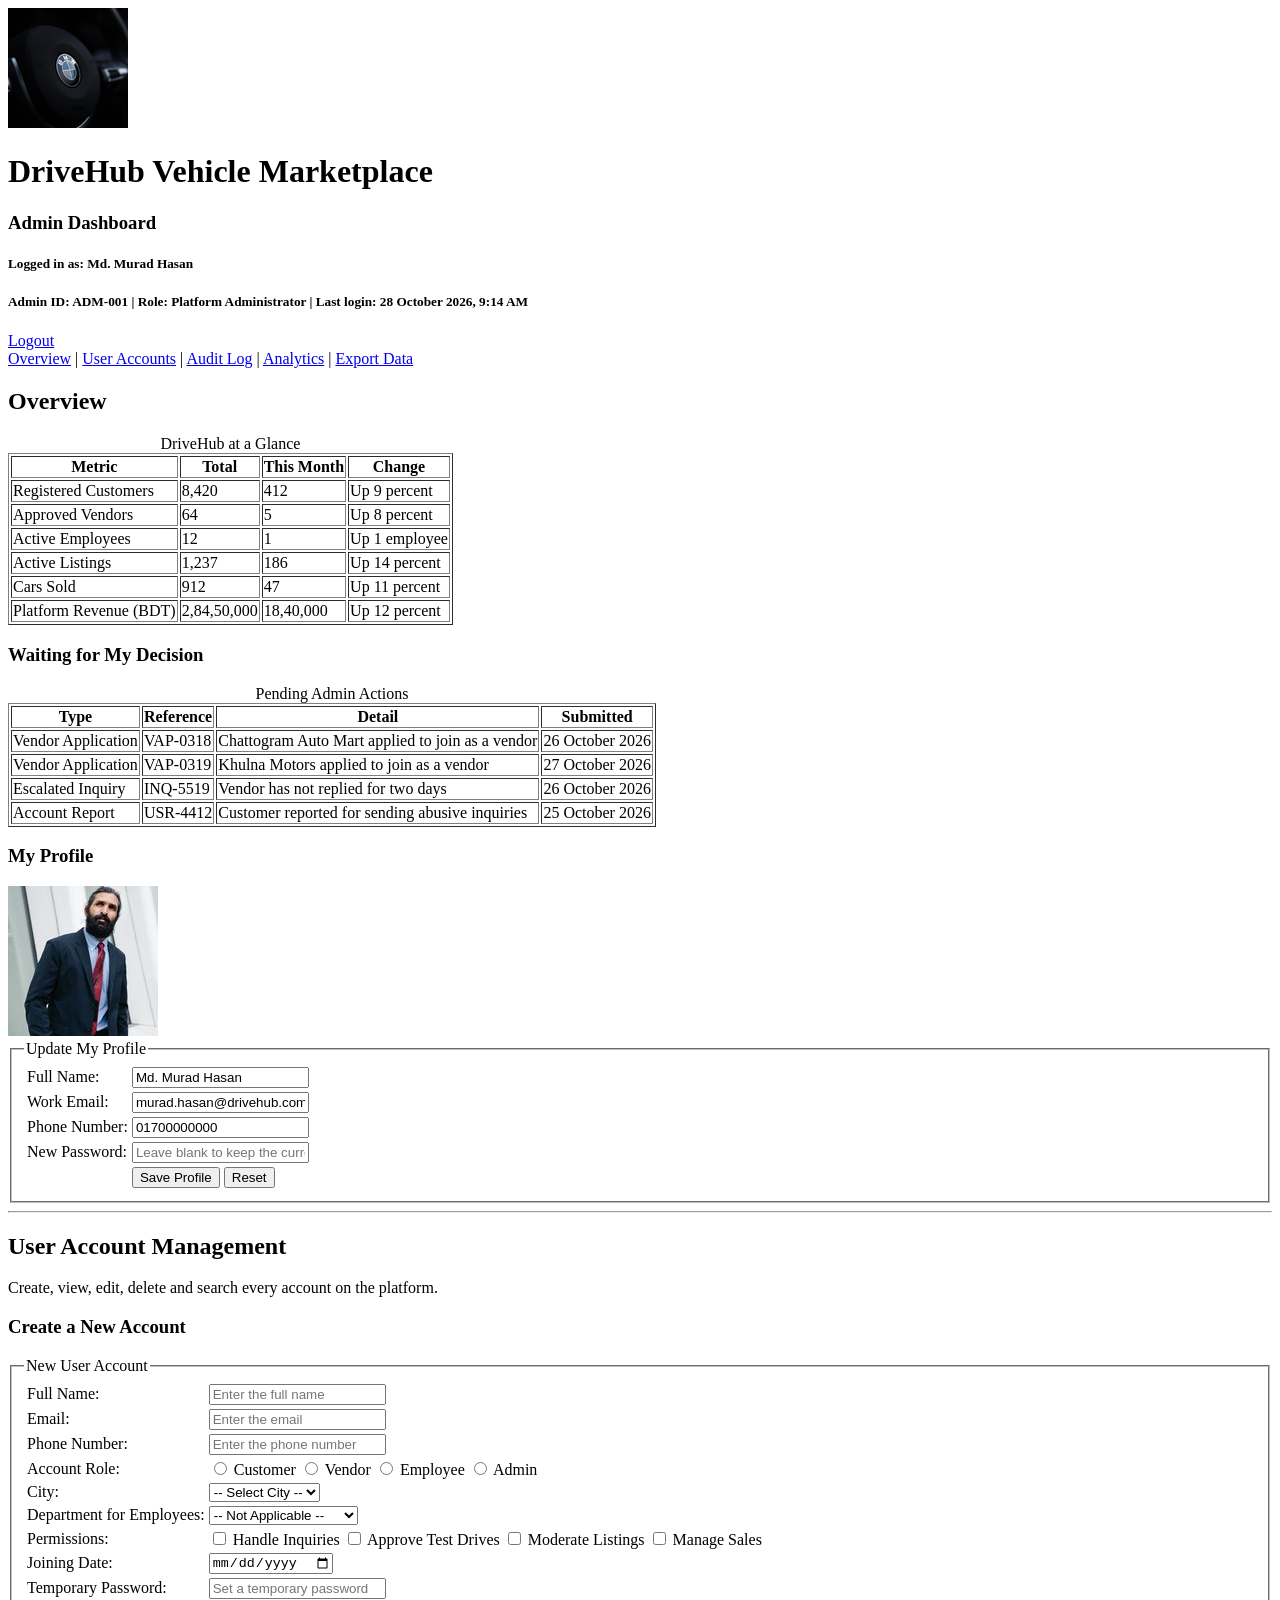
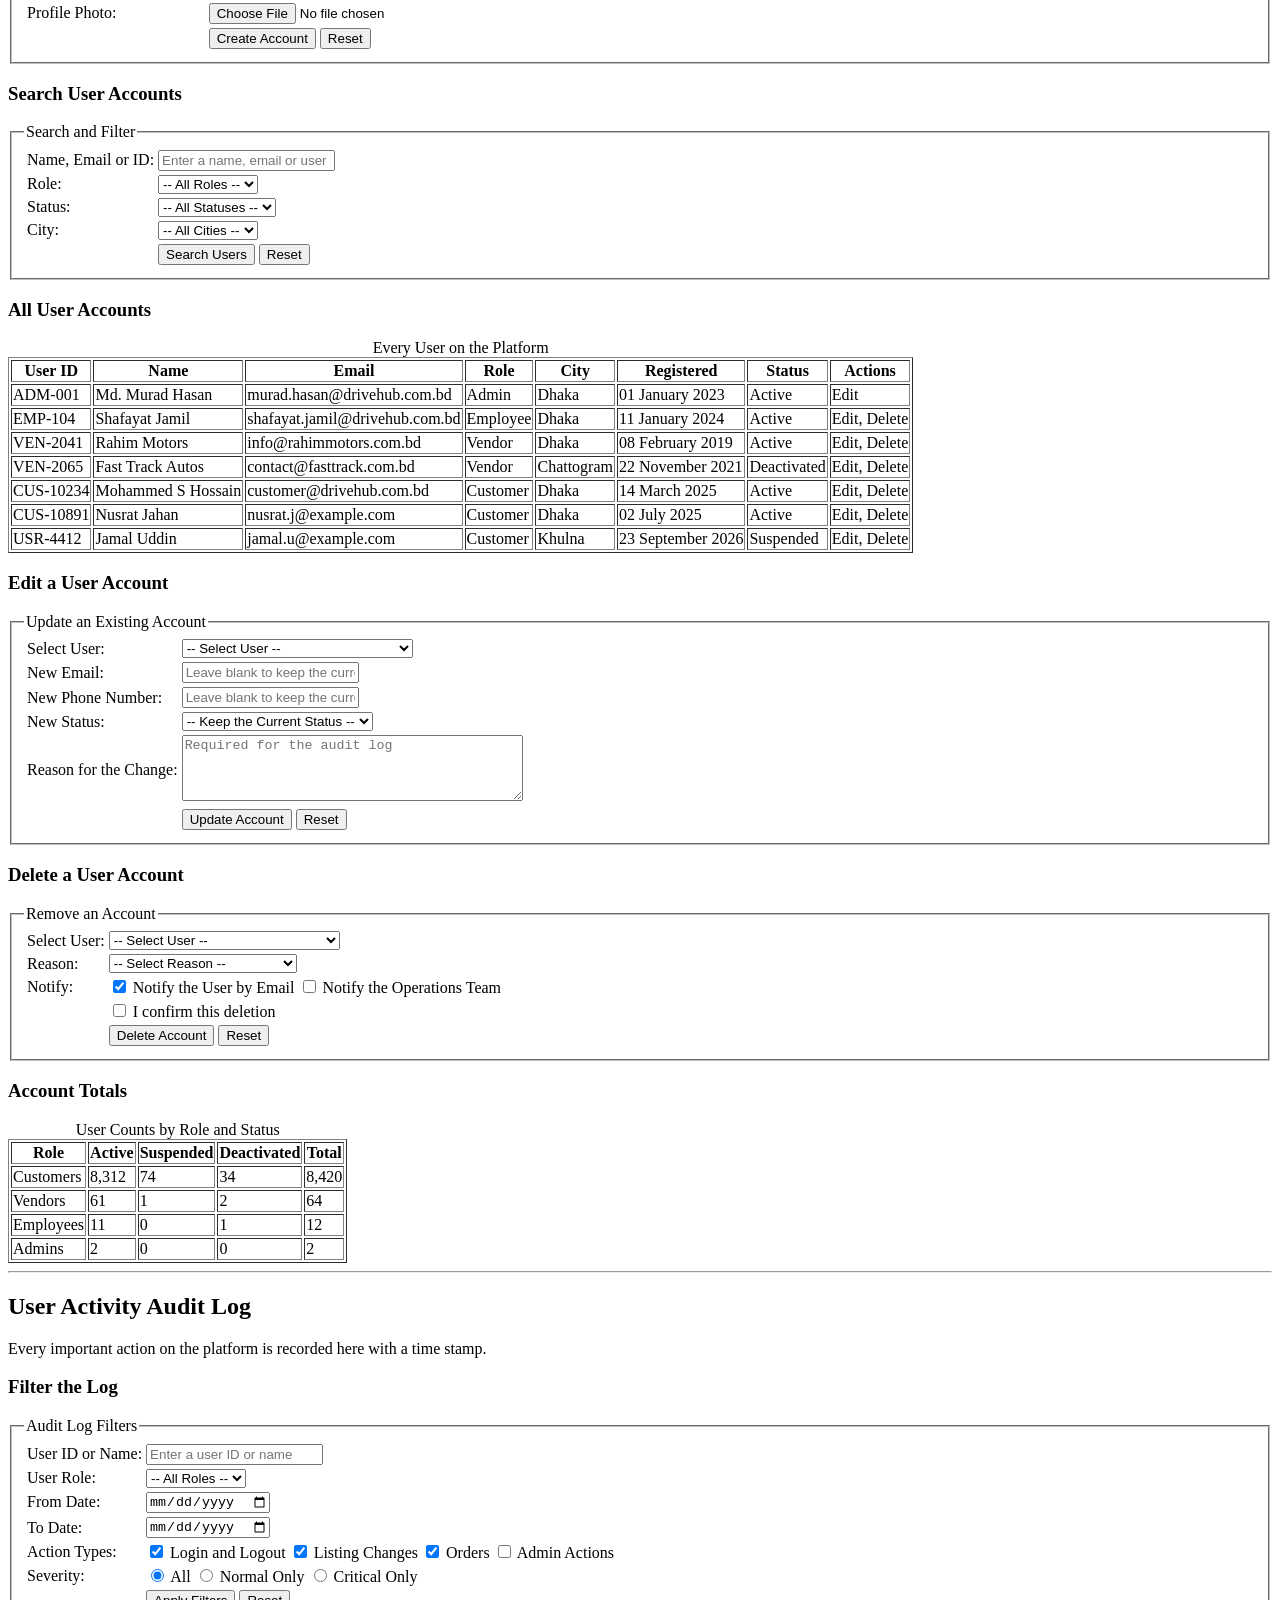
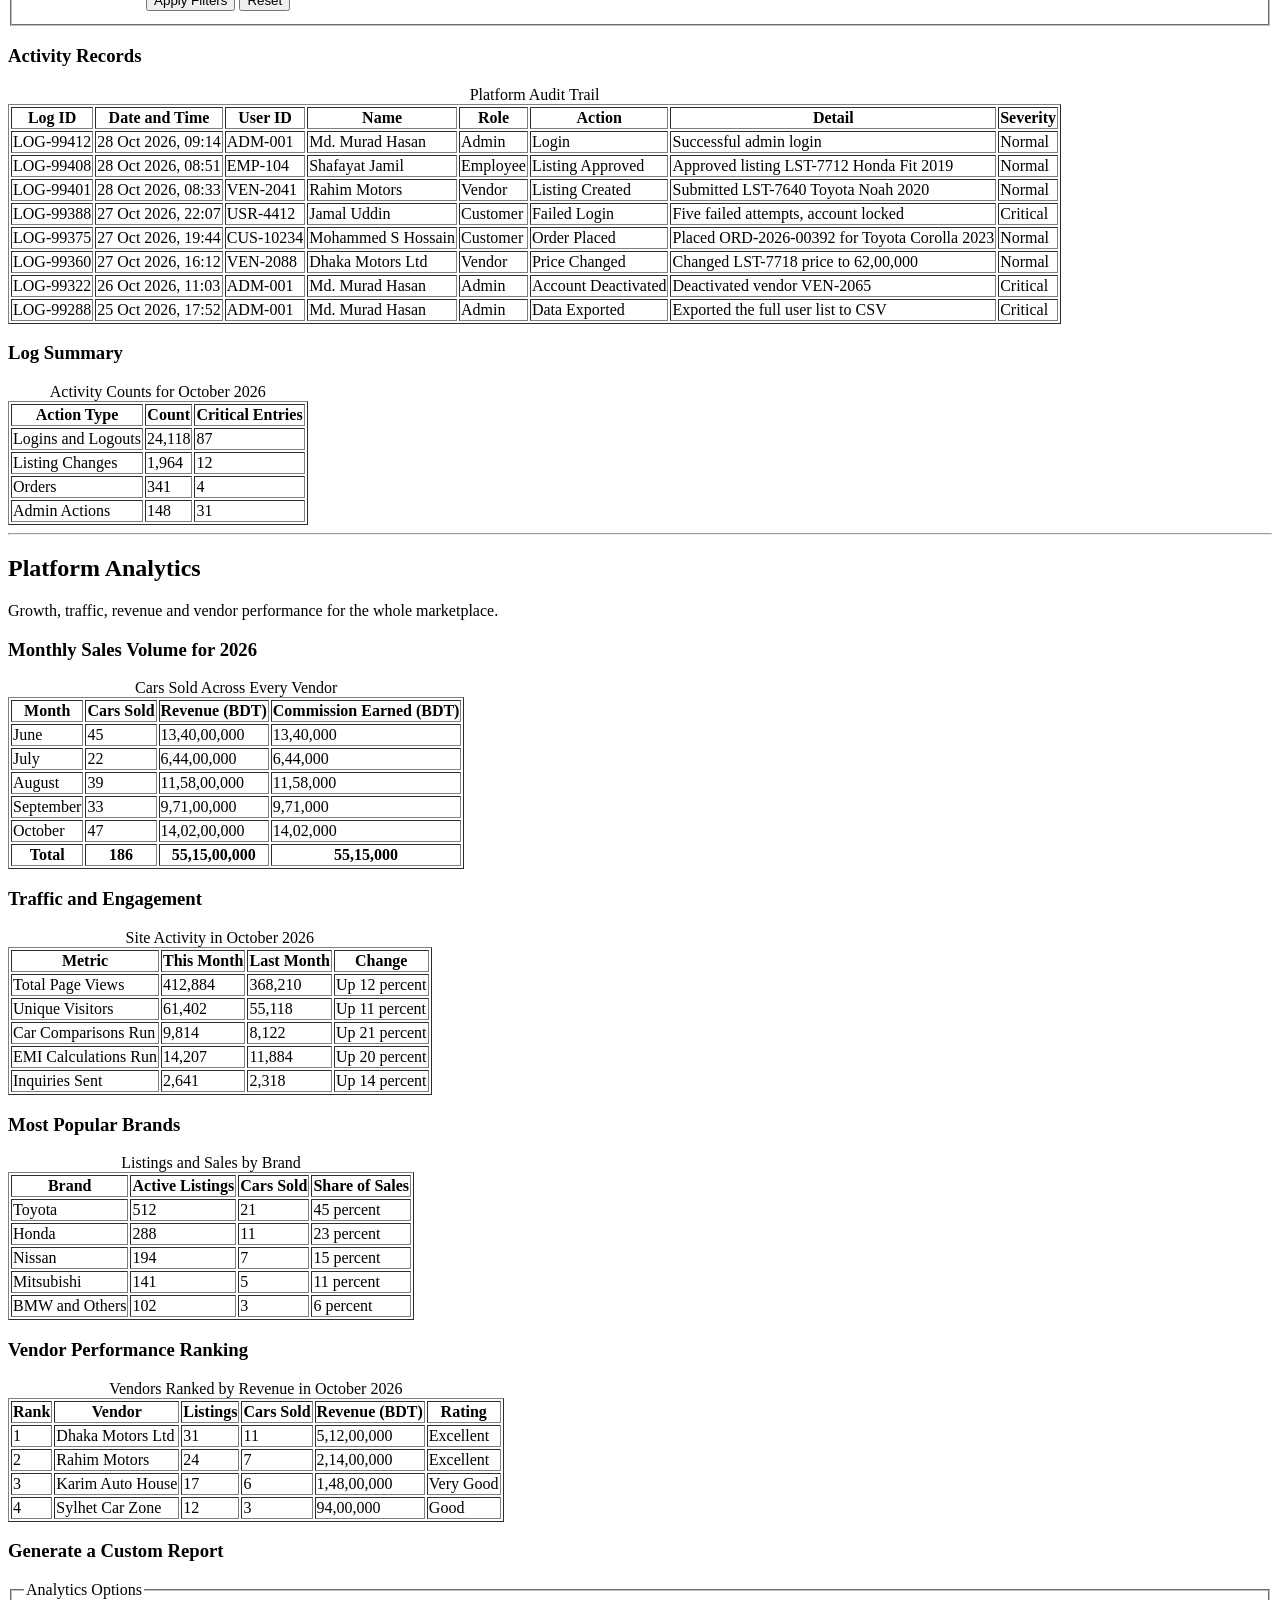
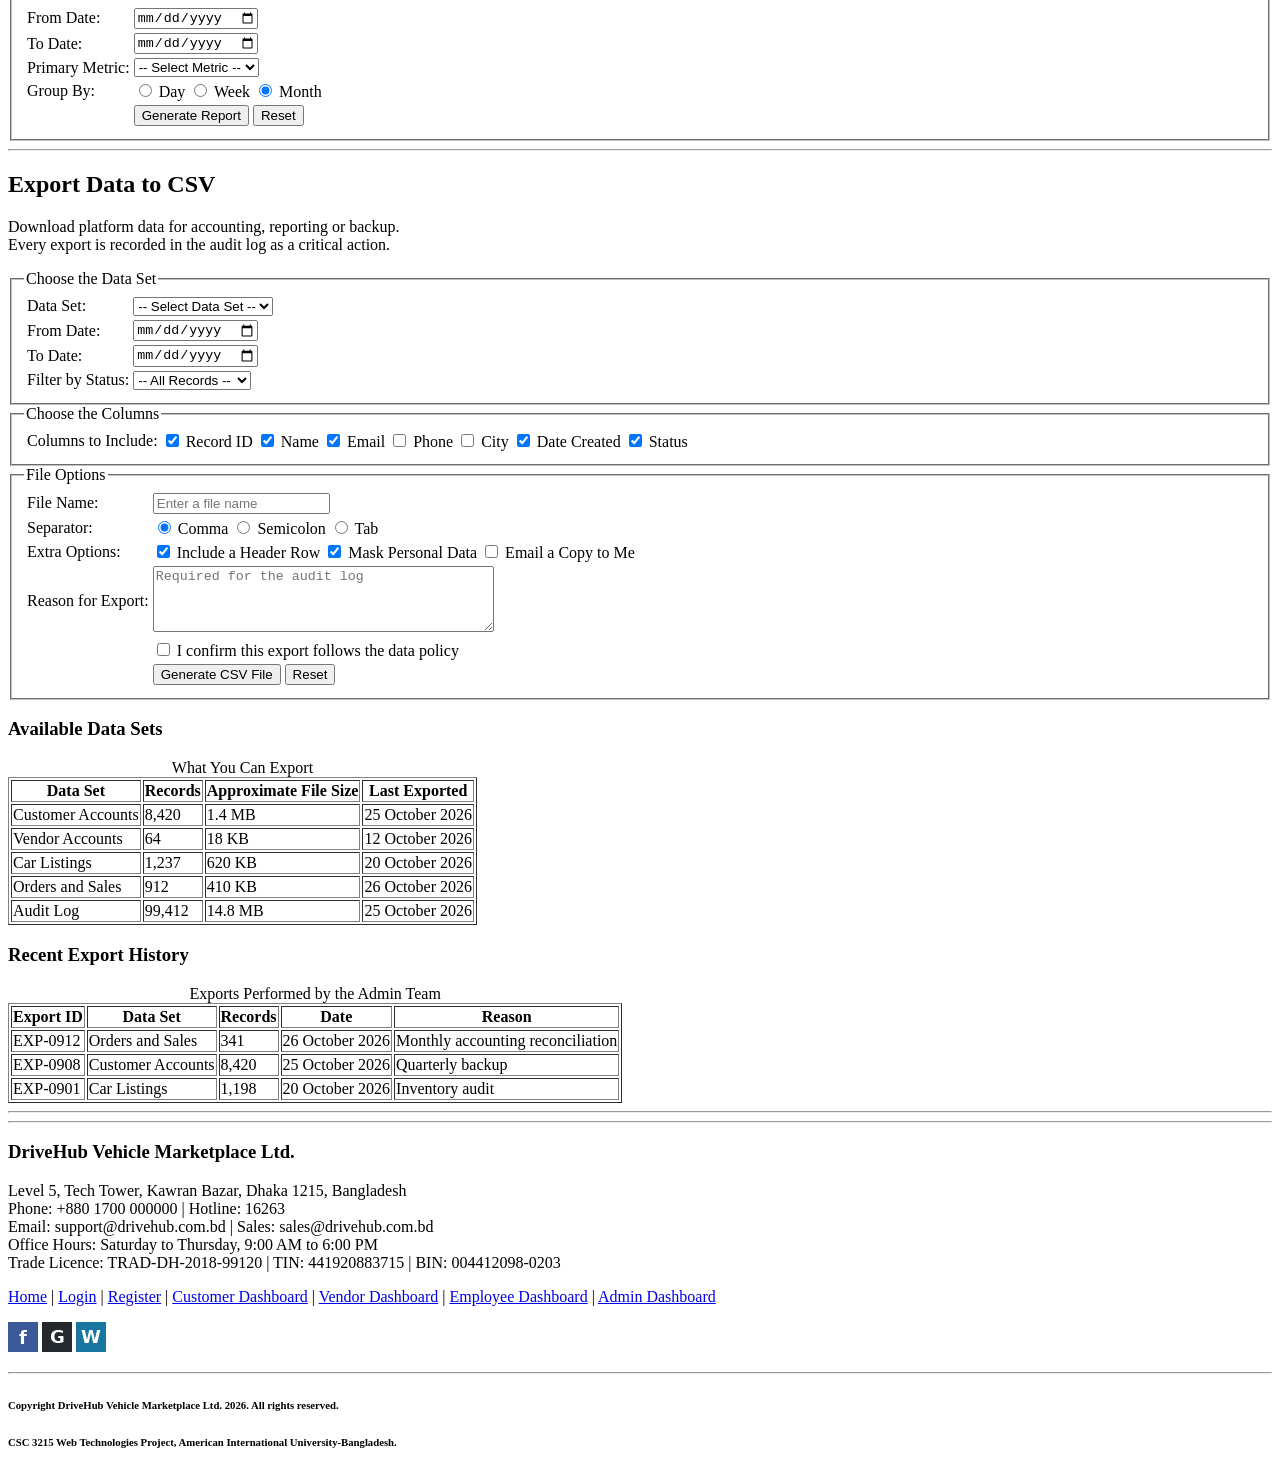
==== admin.html @ 92566a86 "Add admin dashboard with user account CRUD, audit log, analytics and CSV export" ====
<!DOCTYPE html>
<html lang="en">

<head>
    <meta charset="UTF-8">
    <meta name="viewport" content="width=device-width, initial-scale=1.0">
    <title>Admin Dashboard | DriveHub</title>
</head>

<body>

    <header class="site-header">
        <img src="image/logo.png" alt="DriveHub Logo" width="120" height="120">
        <h1>DriveHub Vehicle Marketplace</h1>
        <h3>Admin Dashboard</h3>
        <h5>Logged in as: Md. Murad Hasan</h5>
        <h5>Admin ID: ADM-001 | Role: Platform Administrator | Last login: 28 October 2026, 9:14 AM</h5>
        <a href="login.html">Logout</a>
    </header>

    <nav class="section-nav">
        <a href="#overviewSection">Overview</a>
        |
        <a href="#userSection">User Accounts</a>
        |
        <a href="#auditSection">Audit Log</a>
        |
        <a href="#analyticsSection">Analytics</a>
        |
        <a href="#exportSection">Export Data</a>
    </nav>

    <main class="container">

        <section class="page-section" id="overviewSection">

        <h2>Overview</h2>

        <table border="1">
            <caption>DriveHub at a Glance</caption>
            <tr>
                <th>Metric</th>
                <th>Total</th>
                <th>This Month</th>
                <th>Change</th>
            </tr>
            <tr>
                <td>Registered Customers</td>
                <td>8,420</td>
                <td>412</td>
                <td>Up 9 percent</td>
            </tr>
            <tr>
                <td>Approved Vendors</td>
                <td>64</td>
                <td>5</td>
                <td>Up 8 percent</td>
            </tr>
            <tr>
                <td>Active Employees</td>
                <td>12</td>
                <td>1</td>
                <td>Up 1 employee</td>
            </tr>
            <tr>
                <td>Active Listings</td>
                <td>1,237</td>
                <td>186</td>
                <td>Up 14 percent</td>
            </tr>
            <tr>
                <td>Cars Sold</td>
                <td>912</td>
                <td>47</td>
                <td>Up 11 percent</td>
            </tr>
            <tr>
                <td>Platform Revenue (BDT)</td>
                <td>2,84,50,000</td>
                <td>18,40,000</td>
                <td>Up 12 percent</td>
            </tr>
        </table>

        <h3>Waiting for My Decision</h3>

        <table border="1">
            <caption>Pending Admin Actions</caption>
            <tr>
                <th>Type</th>
                <th>Reference</th>
                <th>Detail</th>
                <th>Submitted</th>
            </tr>
            <tr>
                <td>Vendor Application</td>
                <td>VAP-0318</td>
                <td>Chattogram Auto Mart applied to join as a vendor</td>
                <td>26 October 2026</td>
            </tr>
            <tr>
                <td>Vendor Application</td>
                <td>VAP-0319</td>
                <td>Khulna Motors applied to join as a vendor</td>
                <td>27 October 2026</td>
            </tr>
            <tr>
                <td>Escalated Inquiry</td>
                <td>INQ-5519</td>
                <td>Vendor has not replied for two days</td>
                <td>26 October 2026</td>
            </tr>
            <tr>
                <td>Account Report</td>
                <td>USR-4412</td>
                <td>Customer reported for sending abusive inquiries</td>
                <td>25 October 2026</td>
            </tr>
        </table>

        <h3>My Profile</h3>

        <img src="image/admin-photo.png" alt="Admin Profile Photo" width="150" height="150">

        <form method="post">
            <fieldset>
                <legend>Update My Profile</legend>
                <table>
                    <tr>
                        <td><label for="admName">Full Name:</label></td>
                        <td><input type="text" id="admName" name="admName" value="Md. Murad Hasan" placeholder="Enter your full name" required></td>
                    </tr>
                    <tr>
                        <td><label for="admEmail">Work Email:</label></td>
                        <td><input type="email" id="admEmail" name="admEmail" value="murad.hasan@drivehub.com.bd" placeholder="Enter your work email" required></td>
                    </tr>
                    <tr>
                        <td><label for="admPhone">Phone Number:</label></td>
                        <td><input type="text" id="admPhone" name="admPhone" value="01700000000" placeholder="Enter your phone number" required></td>
                    </tr>
                    <tr>
                        <td><label for="admPassword">New Password:</label></td>
                        <td><input type="password" id="admPassword" name="admPassword" placeholder="Leave blank to keep the current password"></td>
                    </tr>
                    <tr>
                        <td></td>
                        <td>
                            <input type="submit" value="Save Profile">
                            <input type="reset">
                        </td>
                    </tr>
                </table>
            </fieldset>
        </form>
        </section>

        <hr>

        <section class="page-section" id="userSection">

        <h2>User Account Management</h2>
        <p>Create, view, edit, delete and search every account on the platform.</p>

        <h3>Create a New Account</h3>

        <form method="post">
            <fieldset>
                <legend>New User Account</legend>
                <table>
                    <tr>
                        <td><label for="newUserName">Full Name:</label></td>
                        <td><input type="text" id="newUserName" name="newUserName" placeholder="Enter the full name" required></td>
                    </tr>
                    <tr>
                        <td><label for="newUserEmail">Email:</label></td>
                        <td><input type="email" id="newUserEmail" name="newUserEmail" placeholder="Enter the email" required></td>
                    </tr>
                    <tr>
                        <td><label for="newUserPhone">Phone Number:</label></td>
                        <td><input type="text" id="newUserPhone" name="newUserPhone" placeholder="Enter the phone number" required></td>
                    </tr>
                    <tr>
                        <td><label>Account Role:</label></td>
                        <td>
                            <input type="radio" id="newRoleCustomer" name="newUserRole" value="Customer" required>
                            <label for="newRoleCustomer">Customer</label>
                            <input type="radio" id="newRoleVendor" name="newUserRole" value="Vendor">
                            <label for="newRoleVendor">Vendor</label>
                            <input type="radio" id="newRoleEmployee" name="newUserRole" value="Employee">
                            <label for="newRoleEmployee">Employee</label>
                            <input type="radio" id="newRoleAdmin" name="newUserRole" value="Admin">
                            <label for="newRoleAdmin">Admin</label>
                        </td>
                    </tr>
                    <tr>
                        <td><label for="newUserCity">City:</label></td>
                        <td>
                            <select id="newUserCity" name="newUserCity">
                                <option value="">-- Select City --</option>
                                <option value="Dhaka">Dhaka</option>
                                <option value="Chattogram">Chattogram</option>
                                <option value="Sylhet">Sylhet</option>
                                <option value="Rajshahi">Rajshahi</option>
                                <option value="Khulna">Khulna</option>
                            </select>
                        </td>
                    </tr>
                    <tr>
                        <td><label for="newUserDept">Department for Employees:</label></td>
                        <td>
                            <select id="newUserDept" name="newUserDept">
                                <option value="">-- Not Applicable --</option>
                                <option value="Operations">Customer Operations</option>
                                <option value="Moderation">Listing Moderation</option>
                                <option value="Sales">Sales Support</option>
                                <option value="Technical">Technical Support</option>
                            </select>
                        </td>
                    </tr>
                    <tr>
                        <td><label>Permissions:</label></td>
                        <td>
                            <input type="checkbox" id="permInquiries" name="newUserPerms" value="Inquiries">
                            <label for="permInquiries">Handle Inquiries</label>
                            <input type="checkbox" id="permTestDrives" name="newUserPerms" value="Test Drives">
                            <label for="permTestDrives">Approve Test Drives</label>
                            <input type="checkbox" id="permModeration" name="newUserPerms" value="Moderation">
                            <label for="permModeration">Moderate Listings</label>
                            <input type="checkbox" id="permSales" name="newUserPerms" value="Sales">
                            <label for="permSales">Manage Sales</label>
                        </td>
                    </tr>
                    <tr>
                        <td><label for="newUserJoin">Joining Date:</label></td>
                        <td><input type="date" id="newUserJoin" name="newUserJoin" required></td>
                    </tr>
                    <tr>
                        <td><label for="newUserPassword">Temporary Password:</label></td>
                        <td><input type="password" id="newUserPassword" name="newUserPassword" placeholder="Set a temporary password" required></td>
                    </tr>
                    <tr>
                        <td><label for="newUserPhoto">Profile Photo:</label></td>
                        <td><input type="file" id="newUserPhoto" name="newUserPhoto"></td>
                    </tr>
                    <tr>
                        <td></td>
                        <td>
                            <input type="submit" value="Create Account">
                            <input type="reset">
                        </td>
                    </tr>
                </table>
            </fieldset>
        </form>

        <h3>Search User Accounts</h3>

        <form method="post">
            <fieldset>
                <legend>Search and Filter</legend>
                <table>
                    <tr>
                        <td><label for="searchUser">Name, Email or ID:</label></td>
                        <td><input type="text" id="searchUser" name="searchUser" placeholder="Enter a name, email or user ID"></td>
                    </tr>
                    <tr>
                        <td><label for="searchRole">Role:</label></td>
                        <td>
                            <select id="searchRole" name="searchRole">
                                <option value="">-- All Roles --</option>
                                <option value="Customer">Customer</option>
                                <option value="Vendor">Vendor</option>
                                <option value="Employee">Employee</option>
                                <option value="Admin">Admin</option>
                            </select>
                        </td>
                    </tr>
                    <tr>
                        <td><label for="searchStatus">Status:</label></td>
                        <td>
                            <select id="searchStatus" name="searchStatus">
                                <option value="">-- All Statuses --</option>
                                <option value="Active">Active</option>
                                <option value="Suspended">Suspended</option>
                                <option value="Deactivated">Deactivated</option>
                            </select>
                        </td>
                    </tr>
                    <tr>
                        <td><label for="searchCity">City:</label></td>
                        <td>
                            <select id="searchCity" name="searchCity">
                                <option value="">-- All Cities --</option>
                                <option value="Dhaka">Dhaka</option>
                                <option value="Chattogram">Chattogram</option>
                                <option value="Sylhet">Sylhet</option>
                                <option value="Rajshahi">Rajshahi</option>
                                <option value="Khulna">Khulna</option>
                            </select>
                        </td>
                    </tr>
                    <tr>
                        <td></td>
                        <td>
                            <input type="submit" value="Search Users">
                            <input type="reset">
                        </td>
                    </tr>
                </table>
            </fieldset>
        </form>

        <h3>All User Accounts</h3>

        <table border="1">
            <caption>Every User on the Platform</caption>
            <tr>
                <th>User ID</th>
                <th>Name</th>
                <th>Email</th>
                <th>Role</th>
                <th>City</th>
                <th>Registered</th>
                <th>Status</th>
                <th>Actions</th>
            </tr>
            <tr>
                <td>ADM-001</td>
                <td>Md. Murad Hasan</td>
                <td>murad.hasan@drivehub.com.bd</td>
                <td>Admin</td>
                <td>Dhaka</td>
                <td>01 January 2023</td>
                <td>Active</td>
                <td>Edit</td>
            </tr>
            <tr>
                <td>EMP-104</td>
                <td>Shafayat Jamil</td>
                <td>shafayat.jamil@drivehub.com.bd</td>
                <td>Employee</td>
                <td>Dhaka</td>
                <td>11 January 2024</td>
                <td>Active</td>
                <td>Edit, Delete</td>
            </tr>
            <tr>
                <td>VEN-2041</td>
                <td>Rahim Motors</td>
                <td>info@rahimmotors.com.bd</td>
                <td>Vendor</td>
                <td>Dhaka</td>
                <td>08 February 2019</td>
                <td>Active</td>
                <td>Edit, Delete</td>
            </tr>
            <tr>
                <td>VEN-2065</td>
                <td>Fast Track Autos</td>
                <td>contact@fasttrack.com.bd</td>
                <td>Vendor</td>
                <td>Chattogram</td>
                <td>22 November 2021</td>
                <td>Deactivated</td>
                <td>Edit, Delete</td>
            </tr>
            <tr>
                <td>CUS-10234</td>
                <td>Mohammed S Hossain</td>
                <td>customer@drivehub.com.bd</td>
                <td>Customer</td>
                <td>Dhaka</td>
                <td>14 March 2025</td>
                <td>Active</td>
                <td>Edit, Delete</td>
            </tr>
            <tr>
                <td>CUS-10891</td>
                <td>Nusrat Jahan</td>
                <td>nusrat.j@example.com</td>
                <td>Customer</td>
                <td>Dhaka</td>
                <td>02 July 2025</td>
                <td>Active</td>
                <td>Edit, Delete</td>
            </tr>
            <tr>
                <td>USR-4412</td>
                <td>Jamal Uddin</td>
                <td>jamal.u@example.com</td>
                <td>Customer</td>
                <td>Khulna</td>
                <td>23 September 2026</td>
                <td>Suspended</td>
                <td>Edit, Delete</td>
            </tr>
        </table>

        <h3>Edit a User Account</h3>

        <form method="post">
            <fieldset>
                <legend>Update an Existing Account</legend>
                <table>
                    <tr>
                        <td><label for="editUser">Select User:</label></td>
                        <td>
                            <select id="editUser" name="editUser" required>
                                <option value="">-- Select User --</option>
                                <option value="EMP-104">EMP-104 Shafayat Jamil</option>
                                <option value="VEN-2041">VEN-2041 Rahim Motors</option>
                                <option value="VEN-2065">VEN-2065 Fast Track Autos</option>
                                <option value="CUS-10234">CUS-10234 Mohammed S Hossain</option>
                                <option value="USR-4412">USR-4412 Jamal Uddin</option>
                            </select>
                        </td>
                    </tr>
                    <tr>
                        <td><label for="editUserEmail">New Email:</label></td>
                        <td><input type="email" id="editUserEmail" name="editUserEmail" placeholder="Leave blank to keep the current email"></td>
                    </tr>
                    <tr>
                        <td><label for="editUserPhone">New Phone Number:</label></td>
                        <td><input type="text" id="editUserPhone" name="editUserPhone" placeholder="Leave blank to keep the current number"></td>
                    </tr>
                    <tr>
                        <td><label for="editUserStatus">New Status:</label></td>
                        <td>
                            <select id="editUserStatus" name="editUserStatus">
                                <option value="">-- Keep the Current Status --</option>
                                <option value="Active">Active</option>
                                <option value="Suspended">Suspended</option>
                                <option value="Deactivated">Deactivated</option>
                            </select>
                        </td>
                    </tr>
                    <tr>
                        <td><label for="editUserNote">Reason for the Change:</label></td>
                        <td><textarea id="editUserNote" name="editUserNote" rows="4" cols="40" placeholder="Required for the audit log"></textarea></td>
                    </tr>
                    <tr>
                        <td></td>
                        <td>
                            <input type="submit" value="Update Account">
                            <input type="reset">
                        </td>
                    </tr>
                </table>
            </fieldset>
        </form>

        <h3>Delete a User Account</h3>

        <form method="post">
            <fieldset>
                <legend>Remove an Account</legend>
                <table>
                    <tr>
                        <td><label for="delUser">Select User:</label></td>
                        <td>
                            <select id="delUser" name="delUser" required>
                                <option value="">-- Select User --</option>
                                <option value="EMP-104">EMP-104 Shafayat Jamil</option>
                                <option value="VEN-2065">VEN-2065 Fast Track Autos</option>
                                <option value="CUS-10234">CUS-10234 Mohammed S Hossain</option>
                                <option value="USR-4412">USR-4412 Jamal Uddin</option>
                            </select>
                        </td>
                    </tr>
                    <tr>
                        <td><label for="delUserReason">Reason:</label></td>
                        <td>
                            <select id="delUserReason" name="delUserReason">
                                <option value="">-- Select Reason --</option>
                                <option value="Abuse">Abusive behaviour</option>
                                <option value="Fraud">Suspected fraud</option>
                                <option value="Fake">Fake listings or information</option>
                                <option value="Policy">Policy violation</option>
                                <option value="Request">The user requested deletion</option>
                            </select>
                        </td>
                    </tr>
                    <tr>
                        <td><label>Notify:</label></td>
                        <td>
                            <input type="checkbox" id="notifyUser" name="delNotify" value="User" checked>
                            <label for="notifyUser">Notify the User by Email</label>
                            <input type="checkbox" id="notifyTeam" name="delNotify" value="Team">
                            <label for="notifyTeam">Notify the Operations Team</label>
                        </td>
                    </tr>
                    <tr>
                        <td></td>
                        <td>
                            <input type="checkbox" id="delUserConfirm" name="delUserConfirm" value="Confirmed" required>
                            <label for="delUserConfirm">I confirm this deletion</label>
                        </td>
                    </tr>
                    <tr>
                        <td></td>
                        <td>
                            <input type="submit" value="Delete Account">
                            <input type="reset">
                        </td>
                    </tr>
                </table>
            </fieldset>
        </form>

        <h3>Account Totals</h3>

        <table border="1">
            <caption>User Counts by Role and Status</caption>
            <tr>
                <th>Role</th>
                <th>Active</th>
                <th>Suspended</th>
                <th>Deactivated</th>
                <th>Total</th>
            </tr>
            <tr>
                <td>Customers</td>
                <td>8,312</td>
                <td>74</td>
                <td>34</td>
                <td>8,420</td>
            </tr>
            <tr>
                <td>Vendors</td>
                <td>61</td>
                <td>1</td>
                <td>2</td>
                <td>64</td>
            </tr>
            <tr>
                <td>Employees</td>
                <td>11</td>
                <td>0</td>
                <td>1</td>
                <td>12</td>
            </tr>
            <tr>
                <td>Admins</td>
                <td>2</td>
                <td>0</td>
                <td>0</td>
                <td>2</td>
            </tr>
        </table>
        </section>

        <hr>

        <section class="page-section" id="auditSection">

        <h2>User Activity Audit Log</h2>
        <p>Every important action on the platform is recorded here with a time stamp.</p>

        <h3>Filter the Log</h3>

        <form method="post">
            <fieldset>
                <legend>Audit Log Filters</legend>
                <table>
                    <tr>
                        <td><label for="logUser">User ID or Name:</label></td>
                        <td><input type="text" id="logUser" name="logUser" placeholder="Enter a user ID or name"></td>
                    </tr>
                    <tr>
                        <td><label for="logRole">User Role:</label></td>
                        <td>
                            <select id="logRole" name="logRole">
                                <option value="">-- All Roles --</option>
                                <option value="Customer">Customer</option>
                                <option value="Vendor">Vendor</option>
                                <option value="Employee">Employee</option>
                                <option value="Admin">Admin</option>
                            </select>
                        </td>
                    </tr>
                    <tr>
                        <td><label for="logFrom">From Date:</label></td>
                        <td><input type="date" id="logFrom" name="logFrom"></td>
                    </tr>
                    <tr>
                        <td><label for="logTo">To Date:</label></td>
                        <td><input type="date" id="logTo" name="logTo"></td>
                    </tr>
                    <tr>
                        <td><label>Action Types:</label></td>
                        <td>
                            <input type="checkbox" id="actLogin" name="logActions" value="Login" checked>
                            <label for="actLogin">Login and Logout</label>
                            <input type="checkbox" id="actListing" name="logActions" value="Listing" checked>
                            <label for="actListing">Listing Changes</label>
                            <input type="checkbox" id="actOrder" name="logActions" value="Order" checked>
                            <label for="actOrder">Orders</label>
                            <input type="checkbox" id="actAdmin" name="logActions" value="Admin">
                            <label for="actAdmin">Admin Actions</label>
                        </td>
                    </tr>
                    <tr>
                        <td><label>Severity:</label></td>
                        <td>
                            <input type="radio" id="sevAll" name="logSeverity" value="All" checked>
                            <label for="sevAll">All</label>
                            <input type="radio" id="sevNormal" name="logSeverity" value="Normal">
                            <label for="sevNormal">Normal Only</label>
                            <input type="radio" id="sevCritical" name="logSeverity" value="Critical">
                            <label for="sevCritical">Critical Only</label>
                        </td>
                    </tr>
                    <tr>
                        <td></td>
                        <td>
                            <input type="submit" value="Apply Filters">
                            <input type="reset">
                        </td>
                    </tr>
                </table>
            </fieldset>
        </form>

        <h3>Activity Records</h3>

        <table border="1">
            <caption>Platform Audit Trail</caption>
            <tr>
                <th>Log ID</th>
                <th>Date and Time</th>
                <th>User ID</th>
                <th>Name</th>
                <th>Role</th>
                <th>Action</th>
                <th>Detail</th>
                <th>Severity</th>
            </tr>
            <tr>
                <td>LOG-99412</td>
                <td>28 Oct 2026, 09:14</td>
                <td>ADM-001</td>
                <td>Md. Murad Hasan</td>
                <td>Admin</td>
                <td>Login</td>
                <td>Successful admin login</td>
                <td>Normal</td>
            </tr>
            <tr>
                <td>LOG-99408</td>
                <td>28 Oct 2026, 08:51</td>
                <td>EMP-104</td>
                <td>Shafayat Jamil</td>
                <td>Employee</td>
                <td>Listing Approved</td>
                <td>Approved listing LST-7712 Honda Fit 2019</td>
                <td>Normal</td>
            </tr>
            <tr>
                <td>LOG-99401</td>
                <td>28 Oct 2026, 08:33</td>
                <td>VEN-2041</td>
                <td>Rahim Motors</td>
                <td>Vendor</td>
                <td>Listing Created</td>
                <td>Submitted LST-7640 Toyota Noah 2020</td>
                <td>Normal</td>
            </tr>
            <tr>
                <td>LOG-99388</td>
                <td>27 Oct 2026, 22:07</td>
                <td>USR-4412</td>
                <td>Jamal Uddin</td>
                <td>Customer</td>
                <td>Failed Login</td>
                <td>Five failed attempts, account locked</td>
                <td>Critical</td>
            </tr>
            <tr>
                <td>LOG-99375</td>
                <td>27 Oct 2026, 19:44</td>
                <td>CUS-10234</td>
                <td>Mohammed S Hossain</td>
                <td>Customer</td>
                <td>Order Placed</td>
                <td>Placed ORD-2026-00392 for Toyota Corolla 2023</td>
                <td>Normal</td>
            </tr>
            <tr>
                <td>LOG-99360</td>
                <td>27 Oct 2026, 16:12</td>
                <td>VEN-2088</td>
                <td>Dhaka Motors Ltd</td>
                <td>Vendor</td>
                <td>Price Changed</td>
                <td>Changed LST-7718 price to 62,00,000</td>
                <td>Normal</td>
            </tr>
            <tr>
                <td>LOG-99322</td>
                <td>26 Oct 2026, 11:03</td>
                <td>ADM-001</td>
                <td>Md. Murad Hasan</td>
                <td>Admin</td>
                <td>Account Deactivated</td>
                <td>Deactivated vendor VEN-2065</td>
                <td>Critical</td>
            </tr>
            <tr>
                <td>LOG-99288</td>
                <td>25 Oct 2026, 17:52</td>
                <td>ADM-001</td>
                <td>Md. Murad Hasan</td>
                <td>Admin</td>
                <td>Data Exported</td>
                <td>Exported the full user list to CSV</td>
                <td>Critical</td>
            </tr>
        </table>

        <h3>Log Summary</h3>

        <table border="1">
            <caption>Activity Counts for October 2026</caption>
            <tr>
                <th>Action Type</th>
                <th>Count</th>
                <th>Critical Entries</th>
            </tr>
            <tr>
                <td>Logins and Logouts</td>
                <td>24,118</td>
                <td>87</td>
            </tr>
            <tr>
                <td>Listing Changes</td>
                <td>1,964</td>
                <td>12</td>
            </tr>
            <tr>
                <td>Orders</td>
                <td>341</td>
                <td>4</td>
            </tr>
            <tr>
                <td>Admin Actions</td>
                <td>148</td>
                <td>31</td>
            </tr>
        </table>
        </section>

        <hr>

        <section class="page-section" id="analyticsSection">

        <h2>Platform Analytics</h2>
        <p>Growth, traffic, revenue and vendor performance for the whole marketplace.</p>

        <h3>Monthly Sales Volume for 2026</h3>

        <table border="1">
            <caption>Cars Sold Across Every Vendor</caption>
            <tr>
                <th>Month</th>
                <th>Cars Sold</th>
                <th>Revenue (BDT)</th>
                <th>Commission Earned (BDT)</th>
            </tr>
            <tr>
                <td>June</td>
                <td>45</td>
                <td>13,40,00,000</td>
                <td>13,40,000</td>
            </tr>
            <tr>
                <td>July</td>
                <td>22</td>
                <td>6,44,00,000</td>
                <td>6,44,000</td>
            </tr>
            <tr>
                <td>August</td>
                <td>39</td>
                <td>11,58,00,000</td>
                <td>11,58,000</td>
            </tr>
            <tr>
                <td>September</td>
                <td>33</td>
                <td>9,71,00,000</td>
                <td>9,71,000</td>
            </tr>
            <tr>
                <td>October</td>
                <td>47</td>
                <td>14,02,00,000</td>
                <td>14,02,000</td>
            </tr>
            <tr>
                <th>Total</th>
                <th>186</th>
                <th>55,15,00,000</th>
                <th>55,15,000</th>
            </tr>
        </table>

        <h3>Traffic and Engagement</h3>

        <table border="1">
            <caption>Site Activity in October 2026</caption>
            <tr>
                <th>Metric</th>
                <th>This Month</th>
                <th>Last Month</th>
                <th>Change</th>
            </tr>
            <tr>
                <td>Total Page Views</td>
                <td>412,884</td>
                <td>368,210</td>
                <td>Up 12 percent</td>
            </tr>
            <tr>
                <td>Unique Visitors</td>
                <td>61,402</td>
                <td>55,118</td>
                <td>Up 11 percent</td>
            </tr>
            <tr>
                <td>Car Comparisons Run</td>
                <td>9,814</td>
                <td>8,122</td>
                <td>Up 21 percent</td>
            </tr>
            <tr>
                <td>EMI Calculations Run</td>
                <td>14,207</td>
                <td>11,884</td>
                <td>Up 20 percent</td>
            </tr>
            <tr>
                <td>Inquiries Sent</td>
                <td>2,641</td>
                <td>2,318</td>
                <td>Up 14 percent</td>
            </tr>
        </table>

        <h3>Most Popular Brands</h3>

        <table border="1">
            <caption>Listings and Sales by Brand</caption>
            <tr>
                <th>Brand</th>
                <th>Active Listings</th>
                <th>Cars Sold</th>
                <th>Share of Sales</th>
            </tr>
            <tr>
                <td>Toyota</td>
                <td>512</td>
                <td>21</td>
                <td>45 percent</td>
            </tr>
            <tr>
                <td>Honda</td>
                <td>288</td>
                <td>11</td>
                <td>23 percent</td>
            </tr>
            <tr>
                <td>Nissan</td>
                <td>194</td>
                <td>7</td>
                <td>15 percent</td>
            </tr>
            <tr>
                <td>Mitsubishi</td>
                <td>141</td>
                <td>5</td>
                <td>11 percent</td>
            </tr>
            <tr>
                <td>BMW and Others</td>
                <td>102</td>
                <td>3</td>
                <td>6 percent</td>
            </tr>
        </table>

        <h3>Vendor Performance Ranking</h3>

        <table border="1">
            <caption>Vendors Ranked by Revenue in October 2026</caption>
            <tr>
                <th>Rank</th>
                <th>Vendor</th>
                <th>Listings</th>
                <th>Cars Sold</th>
                <th>Revenue (BDT)</th>
                <th>Rating</th>
            </tr>
            <tr>
                <td>1</td>
                <td>Dhaka Motors Ltd</td>
                <td>31</td>
                <td>11</td>
                <td>5,12,00,000</td>
                <td>Excellent</td>
            </tr>
            <tr>
                <td>2</td>
                <td>Rahim Motors</td>
                <td>24</td>
                <td>7</td>
                <td>2,14,00,000</td>
                <td>Excellent</td>
            </tr>
            <tr>
                <td>3</td>
                <td>Karim Auto House</td>
                <td>17</td>
                <td>6</td>
                <td>1,48,00,000</td>
                <td>Very Good</td>
            </tr>
            <tr>
                <td>4</td>
                <td>Sylhet Car Zone</td>
                <td>12</td>
                <td>3</td>
                <td>94,00,000</td>
                <td>Good</td>
            </tr>
        </table>

        <h3>Generate a Custom Report</h3>

        <form method="post">
            <fieldset>
                <legend>Analytics Options</legend>
                <table>
                    <tr>
                        <td><label for="anFrom">From Date:</label></td>
                        <td><input type="date" id="anFrom" name="anFrom"></td>
                    </tr>
                    <tr>
                        <td><label for="anTo">To Date:</label></td>
                        <td><input type="date" id="anTo" name="anTo"></td>
                    </tr>
                    <tr>
                        <td><label for="anMetric">Primary Metric:</label></td>
                        <td>
                            <select id="anMetric" name="anMetric">
                                <option value="">-- Select Metric --</option>
                                <option value="Sales">Sales Volume</option>
                                <option value="Revenue">Revenue</option>
                                <option value="Users">User Growth</option>
                                <option value="Traffic">Traffic</option>
                            </select>
                        </td>
                    </tr>
                    <tr>
                        <td><label>Group By:</label></td>
                        <td>
                            <input type="radio" id="grpDay" name="anGroup" value="Day">
                            <label for="grpDay">Day</label>
                            <input type="radio" id="grpWeek" name="anGroup" value="Week">
                            <label for="grpWeek">Week</label>
                            <input type="radio" id="grpMonth" name="anGroup" value="Month" checked>
                            <label for="grpMonth">Month</label>
                        </td>
                    </tr>
                    <tr>
                        <td></td>
                        <td>
                            <input type="submit" value="Generate Report">
                            <input type="reset">
                        </td>
                    </tr>
                </table>
            </fieldset>
        </form>
        </section>

        <hr>

        <section class="page-section" id="exportSection">

        <h2>Export Data to CSV</h2>
        <p>Download platform data for accounting, reporting or backup.<br>
            Every export is recorded in the audit log as a critical action.
        </p>

        <form method="post">

            <fieldset>
                <legend>Choose the Data Set</legend>
                <table>
                    <tr>
                        <td><label for="expTable">Data Set:</label></td>
                        <td>
                            <select id="expTable" name="expTable" required>
                                <option value="">-- Select Data Set --</option>
                                <option value="Customers">Customer Accounts</option>
                                <option value="Vendors">Vendor Accounts</option>
                                <option value="Employees">Employee Accounts</option>
                                <option value="Listings">Car Listings</option>
                                <option value="Orders">Orders and Sales</option>
                                <option value="Inquiries">Customer Inquiries</option>
                                <option value="AuditLog">Audit Log</option>
                            </select>
                        </td>
                    </tr>
                    <tr>
                        <td><label for="expFrom">From Date:</label></td>
                        <td><input type="date" id="expFrom" name="expFrom"></td>
                    </tr>
                    <tr>
                        <td><label for="expTo">To Date:</label></td>
                        <td><input type="date" id="expTo" name="expTo"></td>
                    </tr>
                    <tr>
                        <td><label for="expStatus">Filter by Status:</label></td>
                        <td>
                            <select id="expStatus" name="expStatus">
                                <option value="">-- All Records --</option>
                                <option value="Active">Active Only</option>
                                <option value="Inactive">Inactive Only</option>
                                <option value="Completed">Completed Only</option>
                            </select>
                        </td>
                    </tr>
                </table>
            </fieldset>

            <fieldset>
                <legend>Choose the Columns</legend>
                <table>
                    <tr>
                        <td><label>Columns to Include:</label></td>
                        <td>
                            <input type="checkbox" id="colId" name="expColumns" value="ID" checked>
                            <label for="colId">Record ID</label>
                            <input type="checkbox" id="colName" name="expColumns" value="Name" checked>
                            <label for="colName">Name</label>
                            <input type="checkbox" id="colEmail" name="expColumns" value="Email" checked>
                            <label for="colEmail">Email</label>
                            <input type="checkbox" id="colPhone" name="expColumns" value="Phone">
                            <label for="colPhone">Phone</label>
                            <input type="checkbox" id="colCity" name="expColumns" value="City">
                            <label for="colCity">City</label>
                            <input type="checkbox" id="colDate" name="expColumns" value="Date" checked>
                            <label for="colDate">Date Created</label>
                            <input type="checkbox" id="colStatus" name="expColumns" value="Status" checked>
                            <label for="colStatus">Status</label>
                        </td>
                    </tr>
                </table>
            </fieldset>

            <fieldset>
                <legend>File Options</legend>
                <table>
                    <tr>
                        <td><label for="expFileName">File Name:</label></td>
                        <td><input type="text" id="expFileName" name="expFileName" placeholder="Enter a file name"></td>
                    </tr>
                    <tr>
                        <td><label>Separator:</label></td>
                        <td>
                            <input type="radio" id="sepComma" name="expSeparator" value="Comma" checked>
                            <label for="sepComma">Comma</label>
                            <input type="radio" id="sepSemicolon" name="expSeparator" value="Semicolon">
                            <label for="sepSemicolon">Semicolon</label>
                            <input type="radio" id="sepTab" name="expSeparator" value="Tab">
                            <label for="sepTab">Tab</label>
                        </td>
                    </tr>
                    <tr>
                        <td><label>Extra Options:</label></td>
                        <td>
                            <input type="checkbox" id="optHeader" name="expOptions" value="Header" checked>
                            <label for="optHeader">Include a Header Row</label>
                            <input type="checkbox" id="optMask" name="expOptions" value="Mask" checked>
                            <label for="optMask">Mask Personal Data</label>
                            <input type="checkbox" id="optEmailCopy" name="expOptions" value="Email Copy">
                            <label for="optEmailCopy">Email a Copy to Me</label>
                        </td>
                    </tr>
                    <tr>
                        <td><label for="expReason">Reason for Export:</label></td>
                        <td><textarea id="expReason" name="expReason" rows="4" cols="40" placeholder="Required for the audit log"></textarea></td>
                    </tr>
                    <tr>
                        <td></td>
                        <td>
                            <input type="checkbox" id="expConfirm" name="expConfirm" value="Confirmed" required>
                            <label for="expConfirm">I confirm this export follows the data policy</label>
                        </td>
                    </tr>
                    <tr>
                        <td></td>
                        <td>
                            <input type="submit" value="Generate CSV File">
                            <input type="reset">
                        </td>
                    </tr>
                </table>
            </fieldset>

        </form>

        <h3>Available Data Sets</h3>

        <table border="1">
            <caption>What You Can Export</caption>
            <tr>
                <th>Data Set</th>
                <th>Records</th>
                <th>Approximate File Size</th>
                <th>Last Exported</th>
            </tr>
            <tr>
                <td>Customer Accounts</td>
                <td>8,420</td>
                <td>1.4 MB</td>
                <td>25 October 2026</td>
            </tr>
            <tr>
                <td>Vendor Accounts</td>
                <td>64</td>
                <td>18 KB</td>
                <td>12 October 2026</td>
            </tr>
            <tr>
                <td>Car Listings</td>
                <td>1,237</td>
                <td>620 KB</td>
                <td>20 October 2026</td>
            </tr>
            <tr>
                <td>Orders and Sales</td>
                <td>912</td>
                <td>410 KB</td>
                <td>26 October 2026</td>
            </tr>
            <tr>
                <td>Audit Log</td>
                <td>99,412</td>
                <td>14.8 MB</td>
                <td>25 October 2026</td>
            </tr>
        </table>

        <h3>Recent Export History</h3>

        <table border="1">
            <caption>Exports Performed by the Admin Team</caption>
            <tr>
                <th>Export ID</th>
                <th>Data Set</th>
                <th>Records</th>
                <th>Date</th>
                <th>Reason</th>
            </tr>
            <tr>
                <td>EXP-0912</td>
                <td>Orders and Sales</td>
                <td>341</td>
                <td>26 October 2026</td>
                <td>Monthly accounting reconciliation</td>
            </tr>
            <tr>
                <td>EXP-0908</td>
                <td>Customer Accounts</td>
                <td>8,420</td>
                <td>25 October 2026</td>
                <td>Quarterly backup</td>
            </tr>
            <tr>
                <td>EXP-0901</td>
                <td>Car Listings</td>
                <td>1,198</td>
                <td>20 October 2026</td>
                <td>Inventory audit</td>
            </tr>
        </table>
        </section>

        <hr>

    </main>

    <footer class="site-footer">
        <hr>

        <h3>DriveHub Vehicle Marketplace Ltd.</h3>

        <p>Level 5, Tech Tower, Kawran Bazar, Dhaka 1215, Bangladesh<br>
            Phone: +880 1700 000000 | Hotline: 16263<br>
            Email: support@drivehub.com.bd | Sales: sales@drivehub.com.bd<br>
            Office Hours: Saturday to Thursday, 9:00 AM to 6:00 PM<br>
            Trade Licence: TRAD-DH-2018-99120 | TIN: 441920883715 | BIN: 004412098-0203
        </p>

        <p>
            <a href="index.html">Home</a> |
            <a href="login.html">Login</a> |
            <a href="register.html">Register</a> |
            <a href="customer.html">Customer Dashboard</a> |
            <a href="vendor.html">Vendor Dashboard</a> |
            <a href="employee.html">Employee Dashboard</a> |
            <a href="admin.html">Admin Dashboard</a>
        </p>

        <p>
            <a href="https://facebook.com/drivehubbd" target="_blank"><img src="image/facebook.png" alt="Facebook" width="30" height="30"></a>
            <a href="https://github.com/drivehubbd" target="_blank"><img src="image/github.png" alt="GitHub" width="30" height="30"></a>
            <a href="https://drivehub.com.bd" target="_blank"><img src="image/website.png" alt="Website" width="30" height="30"></a>
        </p>

        <hr>
        <h6>Copyright DriveHub Vehicle Marketplace Ltd. 2026. All rights reserved.</h6>
        <h6>CSC 3215 Web Technologies Project, American International University-Bangladesh.</h6>
    </footer>

</body>

</html>
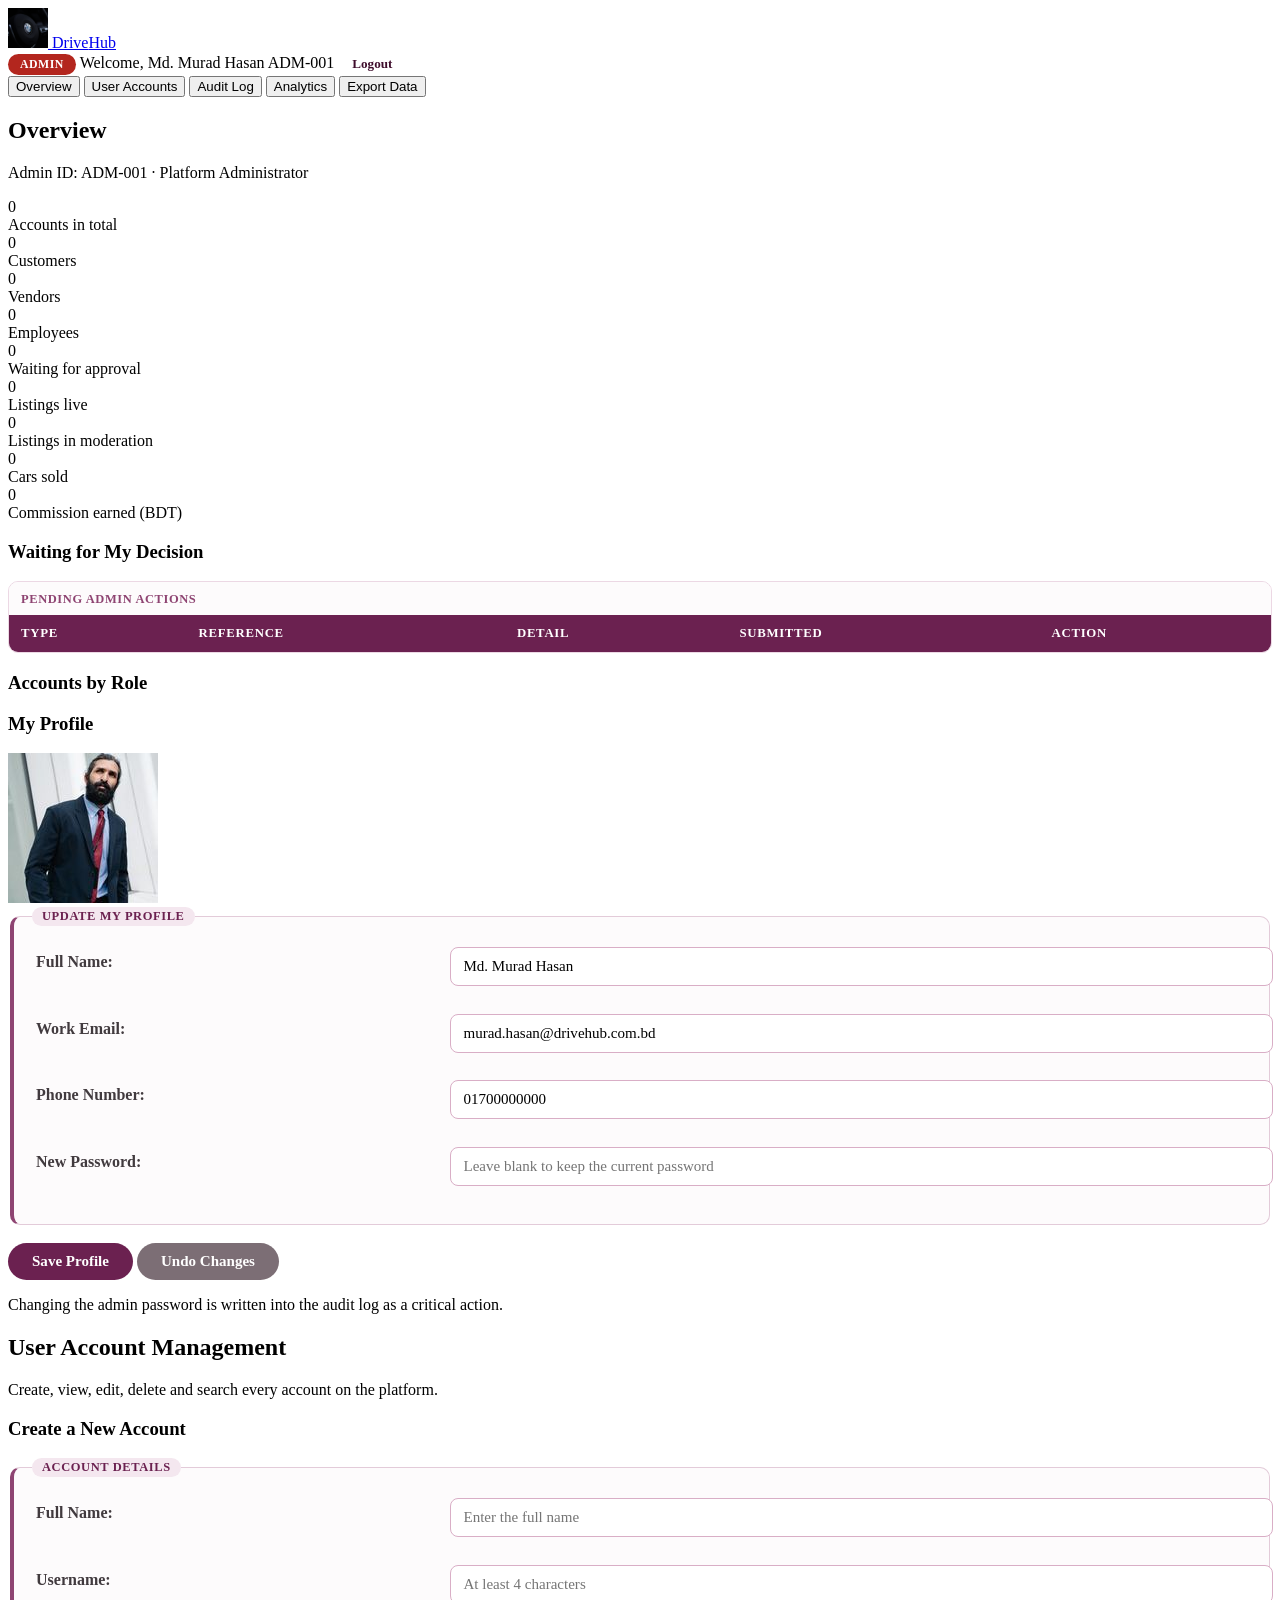
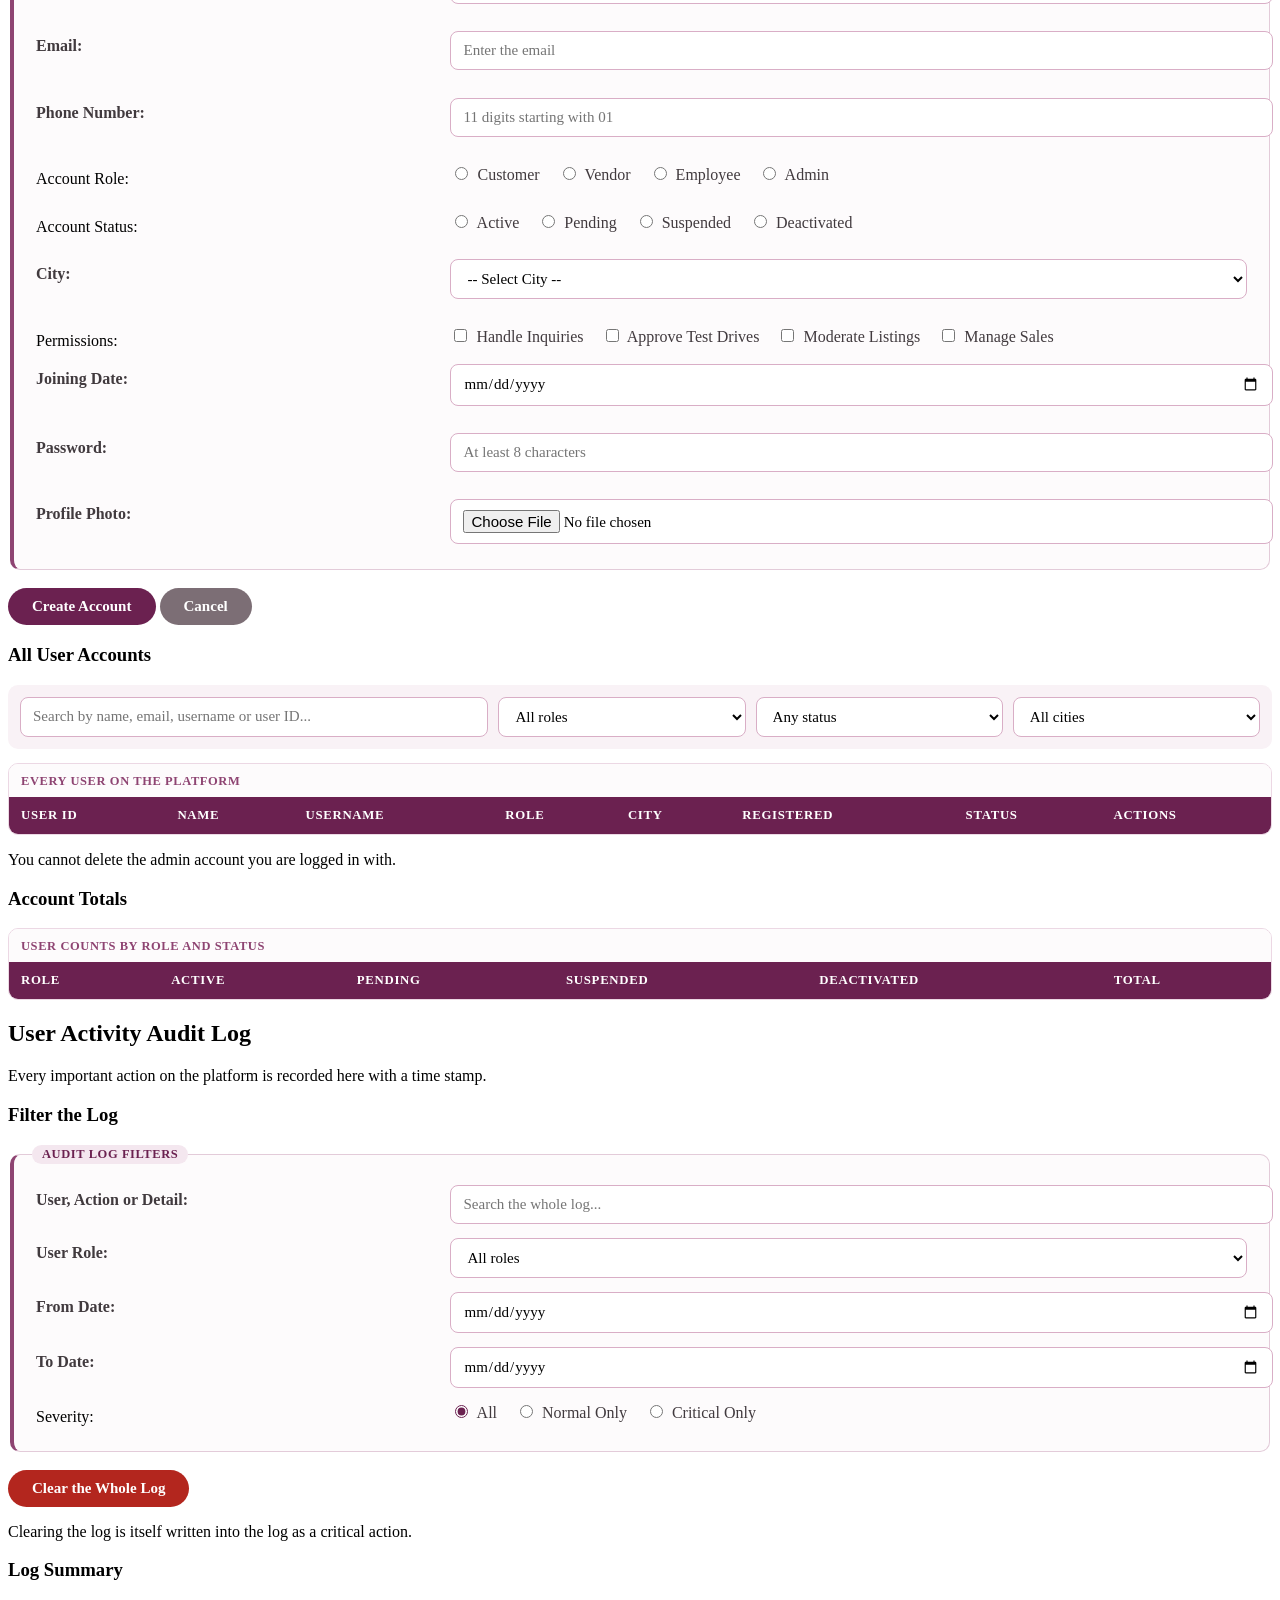
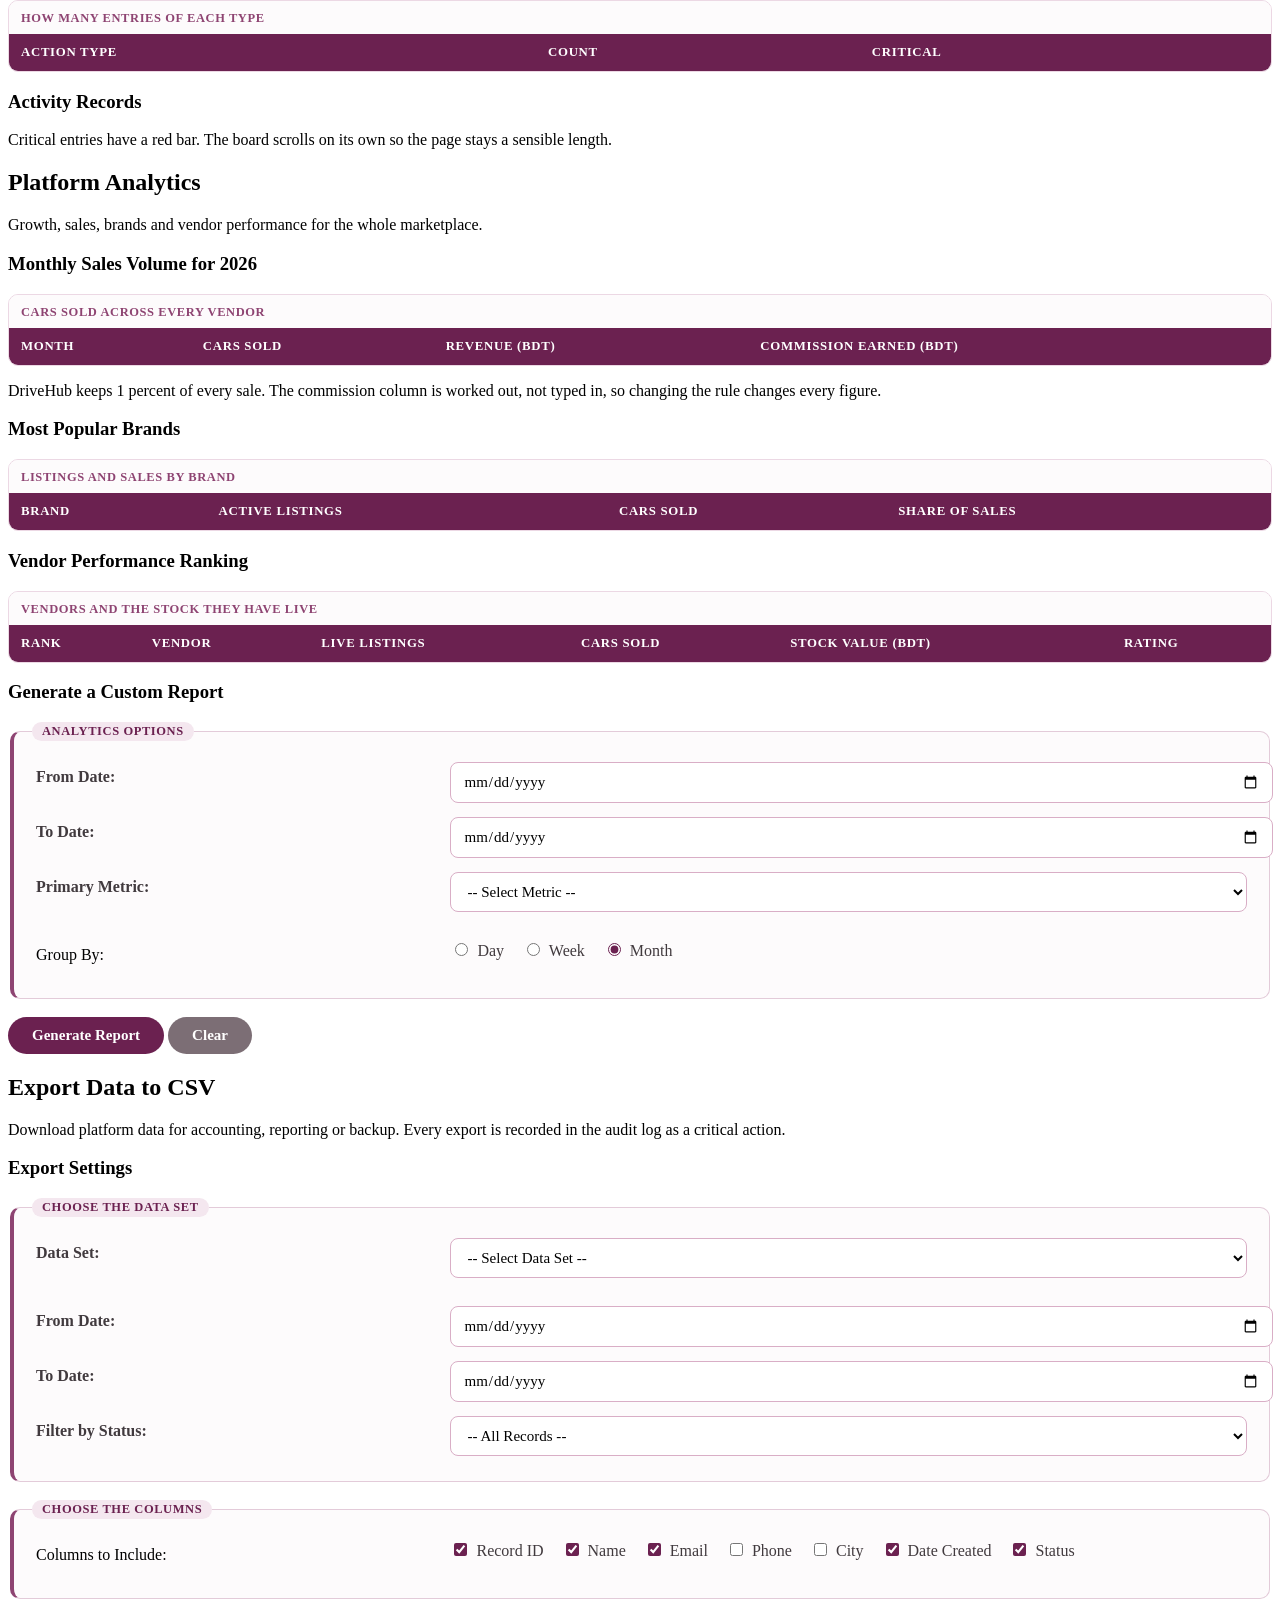
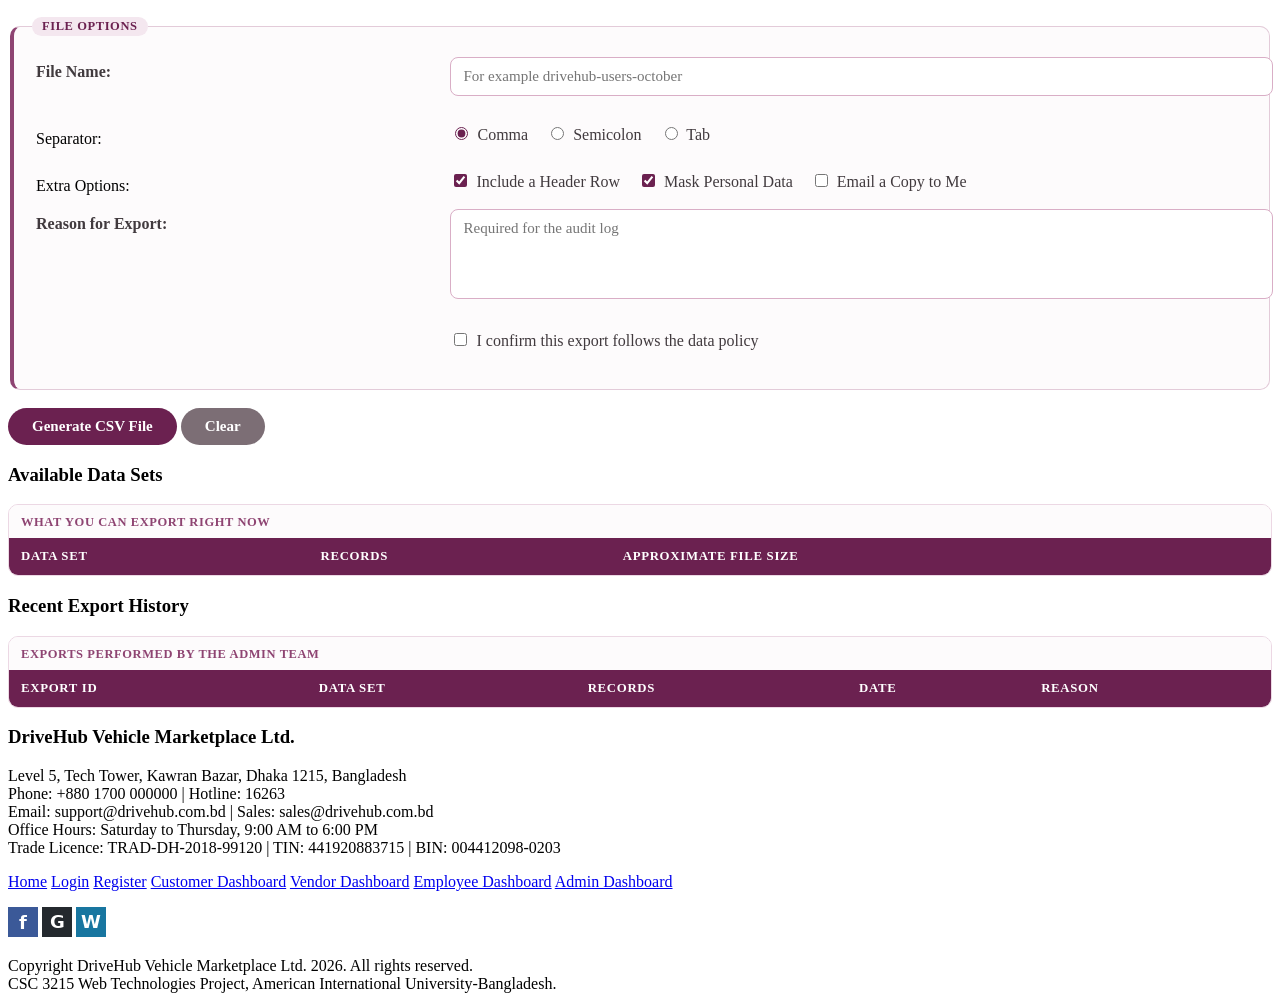
==== commit 4bd73786: "Added admin dashboard HTML layout" ====
--- a/admin.html
+++ b/admin.html
@@ -4,1197 +4,739 @@
 <head>
     <meta charset="UTF-8">
     <meta name="viewport" content="width=device-width, initial-scale=1.0">
-    <title>Admin Dashboard | DriveHub</title>
+    <meta name="description" content="Admin dashboard of the DriveHub Vehicle Marketplace">
+    <title>Admin Dashboard | DriveHub Vehicle Marketplace</title>
+    <link rel="stylesheet" href="css/base.css">
+    <link rel="stylesheet" href="css/layout.css">
+    <link rel="stylesheet" href="css/forms.css">
+    <link rel="stylesheet" href="css/tables.css">
+    <link rel="stylesheet" href="css/dashboard.css">
+    <link rel="stylesheet" href="css/home.css">
 </head>
 
 <body>
 
-    <header class="site-header">
-        <img src="image/logo.png" alt="DriveHub Logo" width="120" height="120">
-        <h1>DriveHub Vehicle Marketplace</h1>
-        <h3>Admin Dashboard</h3>
-        <h5>Logged in as: Md. Murad Hasan</h5>
-        <h5>Admin ID: ADM-001 | Role: Platform Administrator | Last login: 28 October 2026, 9:14 AM</h5>
-        <a href="login.html">Logout</a>
+    <!-- HEADER -->
+    <header class="header">
+        <a href="index.html" class="logo">
+            <img src="image/logo.png" alt="DriveHub Logo" width="40" height="40">
+            Drive<span>Hub</span>
+        </a>
+        <div class="user-info">
+            <span class="badge admin">Admin</span>
+            <span>Welcome, Md. Murad Hasan</span>
+            <span class="hint">ADM-001</span>
+            <a href="login.html" class="btn btn-small btn-light">Logout</a>
+        </div>
     </header>
 
-    <nav class="section-nav">
-        <a href="#overviewSection">Overview</a>
-        |
-        <a href="#userSection">User Accounts</a>
-        |
-        <a href="#auditSection">Audit Log</a>
-        |
-        <a href="#analyticsSection">Analytics</a>
-        |
-        <a href="#exportSection">Export Data</a>
+    <!-- THE WORKING AREA: side menu on the left, the content on the right -->
+    <div class="shell">
+
+    <!-- SIDE MENU: each button shows one section -->
+    <nav class="topnav">
+        <button type="button" id="nav-overviewSection" onclick="showSection('overviewSection')">Overview</button>
+        <button type="button" id="nav-userSection" onclick="showSection('userSection')">User Accounts</button>
+        <button type="button" id="nav-auditSection" onclick="showSection('auditSection')">Audit Log</button>
+        <button type="button" id="nav-analyticsSection" onclick="showSection('analyticsSection')">Analytics</button>
+        <button type="button" id="nav-exportSection" onclick="showSection('exportSection')">Export Data</button>
     </nav>
 
     <main class="container">
 
-        <section class="page-section" id="overviewSection">
-
-        <h2>Overview</h2>
-
-        <table border="1">
-            <caption>DriveHub at a Glance</caption>
-            <tr>
-                <th>Metric</th>
-                <th>Total</th>
-                <th>This Month</th>
-                <th>Change</th>
-            </tr>
-            <tr>
-                <td>Registered Customers</td>
-                <td>8,420</td>
-                <td>412</td>
-                <td>Up 9 percent</td>
-            </tr>
-            <tr>
-                <td>Approved Vendors</td>
-                <td>64</td>
-                <td>5</td>
-                <td>Up 8 percent</td>
-            </tr>
-            <tr>
-                <td>Active Employees</td>
-                <td>12</td>
-                <td>1</td>
-                <td>Up 1 employee</td>
-            </tr>
-            <tr>
-                <td>Active Listings</td>
-                <td>1,237</td>
-                <td>186</td>
-                <td>Up 14 percent</td>
-            </tr>
-            <tr>
-                <td>Cars Sold</td>
-                <td>912</td>
-                <td>47</td>
-                <td>Up 11 percent</td>
-            </tr>
-            <tr>
-                <td>Platform Revenue (BDT)</td>
-                <td>2,84,50,000</td>
-                <td>18,40,000</td>
-                <td>Up 12 percent</td>
-            </tr>
-        </table>
-
-        <h3>Waiting for My Decision</h3>
-
-        <table border="1">
-            <caption>Pending Admin Actions</caption>
-            <tr>
-                <th>Type</th>
-                <th>Reference</th>
-                <th>Detail</th>
-                <th>Submitted</th>
-            </tr>
-            <tr>
-                <td>Vendor Application</td>
-                <td>VAP-0318</td>
-                <td>Chattogram Auto Mart applied to join as a vendor</td>
-                <td>26 October 2026</td>
-            </tr>
-            <tr>
-                <td>Vendor Application</td>
-                <td>VAP-0319</td>
-                <td>Khulna Motors applied to join as a vendor</td>
-                <td>27 October 2026</td>
-            </tr>
-            <tr>
-                <td>Escalated Inquiry</td>
-                <td>INQ-5519</td>
-                <td>Vendor has not replied for two days</td>
-                <td>26 October 2026</td>
-            </tr>
-            <tr>
-                <td>Account Report</td>
-                <td>USR-4412</td>
-                <td>Customer reported for sending abusive inquiries</td>
-                <td>25 October 2026</td>
-            </tr>
-        </table>
-
-        <h3>My Profile</h3>
-
-        <img src="image/admin-photo.png" alt="Admin Profile Photo" width="150" height="150">
-
-        <form method="post">
-            <fieldset>
-                <legend>Update My Profile</legend>
-                <table>
-                    <tr>
-                        <td><label for="admName">Full Name:</label></td>
-                        <td><input type="text" id="admName" name="admName" value="Md. Murad Hasan" placeholder="Enter your full name" required></td>
-                    </tr>
-                    <tr>
-                        <td><label for="admEmail">Work Email:</label></td>
-                        <td><input type="email" id="admEmail" name="admEmail" value="murad.hasan@drivehub.com.bd" placeholder="Enter your work email" required></td>
-                    </tr>
-                    <tr>
-                        <td><label for="admPhone">Phone Number:</label></td>
-                        <td><input type="text" id="admPhone" name="admPhone" value="01700000000" placeholder="Enter your phone number" required></td>
-                    </tr>
-                    <tr>
-                        <td><label for="admPassword">New Password:</label></td>
-                        <td><input type="password" id="admPassword" name="admPassword" placeholder="Leave blank to keep the current password"></td>
-                    </tr>
-                    <tr>
-                        <td></td>
-                        <td>
-                            <input type="submit" value="Save Profile">
-                            <input type="reset">
-                        </td>
-                    </tr>
-                </table>
-            </fieldset>
-        </form>
+        <!-- OVERVIEW: platform totals and what needs a decision -->
+        <section id="overviewSection" class="page-section">
+            <h2 class="page-title">Overview</h2>
+            <p class="page-subtitle">Admin ID: ADM-001 &middot; Platform Administrator
+                <span class="hint" id="overviewTime"></span></p>
+
+            <div class="stats-grid">
+                <div class="stat-card"><div class="stat-number" id="statUsers">0</div><div class="stat-label">Accounts in total</div></div>
+                <div class="stat-card"><div class="stat-number" id="statCustomers">0</div><div class="stat-label">Customers</div></div>
+                <div class="stat-card"><div class="stat-number" id="statVendors">0</div><div class="stat-label">Vendors</div></div>
+                <div class="stat-card"><div class="stat-number" id="statEmployees">0</div><div class="stat-label">Employees</div></div>
+                <div class="stat-card"><div class="stat-number" id="statPending">0</div><div class="stat-label">Waiting for approval</div></div>
+                <div class="stat-card"><div class="stat-number" id="statLive">0</div><div class="stat-label">Listings live</div></div>
+                <div class="stat-card"><div class="stat-number" id="statWaiting">0</div><div class="stat-label">Listings in moderation</div></div>
+                <div class="stat-card"><div class="stat-number" id="statSold">0</div><div class="stat-label">Cars sold</div></div>
+                <div class="stat-card"><div class="stat-number" id="statRevenue">0</div><div class="stat-label">Commission earned (BDT)</div></div>
+            </div>
+
+            <div class="row">
+                <div class="col-wide">
+                    <div class="card">
+                        <h3>Waiting for My Decision</h3>
+                        <div class="table-wrapper">
+                            <table class="data-table">
+                                <caption>Pending Admin Actions</caption>
+                                <thead>
+                                    <tr>
+                                        <th>Type</th>
+                                        <th>Reference</th>
+                                        <th>Detail</th>
+                                        <th>Submitted</th>
+                                        <th>Action</th>
+                                    </tr>
+                                </thead>
+                                <tbody id="pendingBody"></tbody>
+                            </table>
+                        </div>
+                    </div>
+
+                    <div class="card">
+                        <h3>Accounts by Role</h3>
+                        <div id="roleChart"></div>
+                    </div>
+                </div>
+
+                <div class="col">
+                    <div class="card">
+                        <h3>My Profile</h3>
+                        <img src="image/admin-photo.png" alt="Admin Profile Photo" width="150" height="150" class="profile-photo">
+
+                        <div id="profileMessage" class="message"></div>
+
+                        <form id="profileForm" method="post" onsubmit="return saveProfile()">
+                            <fieldset>
+                                <legend>Update My Profile</legend>
+                                <table class="form-table">
+                                    <tr>
+                                        <td><label for="admName">Full Name:</label></td>
+                                        <td>
+                                            <input type="text" id="admName" name="admName" value="Md. Murad Hasan" placeholder="Enter your full name">
+                                            <span class="error" id="admNameError"></span>
+                                        </td>
+                                    </tr>
+                                    <tr>
+                                        <td><label for="admEmail">Work Email:</label></td>
+                                        <td>
+                                            <input type="email" id="admEmail" name="admEmail" value="murad.hasan@drivehub.com.bd" placeholder="Enter your work email">
+                                            <span class="error" id="admEmailError"></span>
+                                        </td>
+                                    </tr>
+                                    <tr>
+                                        <td><label for="admPhone">Phone Number:</label></td>
+                                        <td>
+                                            <input type="text" id="admPhone" name="admPhone" value="01700000000" placeholder="11 digits starting with 01">
+                                            <span class="error" id="admPhoneError"></span>
+                                        </td>
+                                    </tr>
+                                    <tr>
+                                        <td><label for="admPassword">New Password:</label></td>
+                                        <td>
+                                            <input type="password" id="admPassword" name="admPassword" placeholder="Leave blank to keep the current password">
+                                            <span class="error" id="admPasswordError"></span>
+                                        </td>
+                                    </tr>
+                                </table>
+                            </fieldset>
+                            <input type="submit" class="btn" value="Save Profile">
+                            <input type="reset" class="btn btn-secondary" value="Undo Changes">
+                        </form>
+                        <p class="hint">Changing the admin password is written into the audit log as a critical action.</p>
+                    </div>
+                </div>
+            </div>
         </section>
 
-        <hr>
-
-        <section class="page-section" id="userSection">
-
-        <h2>User Account Management</h2>
-        <p>Create, view, edit, delete and search every account on the platform.</p>
-
-        <h3>Create a New Account</h3>
-
-        <form method="post">
-            <fieldset>
-                <legend>New User Account</legend>
-                <table>
-                    <tr>
-                        <td><label for="newUserName">Full Name:</label></td>
-                        <td><input type="text" id="newUserName" name="newUserName" placeholder="Enter the full name" required></td>
-                    </tr>
-                    <tr>
-                        <td><label for="newUserEmail">Email:</label></td>
-                        <td><input type="email" id="newUserEmail" name="newUserEmail" placeholder="Enter the email" required></td>
-                    </tr>
-                    <tr>
-                        <td><label for="newUserPhone">Phone Number:</label></td>
-                        <td><input type="text" id="newUserPhone" name="newUserPhone" placeholder="Enter the phone number" required></td>
-                    </tr>
-                    <tr>
-                        <td><label>Account Role:</label></td>
-                        <td>
-                            <input type="radio" id="newRoleCustomer" name="newUserRole" value="Customer" required>
-                            <label for="newRoleCustomer">Customer</label>
-                            <input type="radio" id="newRoleVendor" name="newUserRole" value="Vendor">
-                            <label for="newRoleVendor">Vendor</label>
-                            <input type="radio" id="newRoleEmployee" name="newUserRole" value="Employee">
-                            <label for="newRoleEmployee">Employee</label>
-                            <input type="radio" id="newRoleAdmin" name="newUserRole" value="Admin">
-                            <label for="newRoleAdmin">Admin</label>
-                        </td>
-                    </tr>
-                    <tr>
-                        <td><label for="newUserCity">City:</label></td>
-                        <td>
-                            <select id="newUserCity" name="newUserCity">
-                                <option value="">-- Select City --</option>
+
+        <!-- USER ACCOUNTS: Create, Read, Update, Delete and Search -->
+        <section id="userSection" class="page-section">
+            <h2 class="page-title">User Account Management</h2>
+            <p class="page-subtitle">Create, view, edit, delete and search every account on the platform.</p>
+
+            <div id="userMessage" class="message"></div>
+
+            <div class="row">
+                <div class="col">
+                    <div class="card">
+                        <h3 id="userFormTitle">Create a New Account</h3>
+                        <form id="userForm" method="post" onsubmit="return saveUser()">
+                            <fieldset>
+                                <legend>Account Details</legend>
+                                <table class="form-table">
+                                    <tr>
+                                        <td><label for="newUserName">Full Name:</label></td>
+                                        <td>
+                                            <input type="text" id="newUserName" name="newUserName" placeholder="Enter the full name">
+                                            <span class="error" id="newUserNameError"></span>
+                                        </td>
+                                    </tr>
+                                    <tr>
+                                        <td><label for="newUserUsername">Username:</label></td>
+                                        <td>
+                                            <input type="text" id="newUserUsername" name="newUserUsername" placeholder="At least 4 characters">
+                                            <span class="error" id="newUserUsernameError"></span>
+                                        </td>
+                                    </tr>
+                                    <tr>
+                                        <td><label for="newUserEmail">Email:</label></td>
+                                        <td>
+                                            <input type="email" id="newUserEmail" name="newUserEmail" placeholder="Enter the email">
+                                            <span class="error" id="newUserEmailError"></span>
+                                        </td>
+                                    </tr>
+                                    <tr>
+                                        <td><label for="newUserPhone">Phone Number:</label></td>
+                                        <td>
+                                            <input type="text" id="newUserPhone" name="newUserPhone" placeholder="11 digits starting with 01">
+                                            <span class="error" id="newUserPhoneError"></span>
+                                        </td>
+                                    </tr>
+                                    <tr>
+                                        <td>Account Role:</td>
+                                        <td>
+                                            <input type="radio" id="newRoleCustomer" name="newUserRole" value="Customer">
+                                            <label for="newRoleCustomer" class="option-label">Customer</label>
+                                            <input type="radio" id="newRoleVendor" name="newUserRole" value="Vendor">
+                                            <label for="newRoleVendor" class="option-label">Vendor</label>
+                                            <input type="radio" id="newRoleEmployee" name="newUserRole" value="Employee">
+                                            <label for="newRoleEmployee" class="option-label">Employee</label>
+                                            <input type="radio" id="newRoleAdmin" name="newUserRole" value="Admin">
+                                            <label for="newRoleAdmin" class="option-label">Admin</label>
+                                            <span class="error" id="newUserRoleError"></span>
+                                        </td>
+                                    </tr>
+                                    <tr>
+                                        <td>Account Status:</td>
+                                        <td>
+                                            <input type="radio" id="newStatusActive" name="newUserStatus" value="Active">
+                                            <label for="newStatusActive" class="option-label">Active</label>
+                                            <input type="radio" id="newStatusPending" name="newUserStatus" value="Pending">
+                                            <label for="newStatusPending" class="option-label">Pending</label>
+                                            <input type="radio" id="newStatusSuspended" name="newUserStatus" value="Suspended">
+                                            <label for="newStatusSuspended" class="option-label">Suspended</label>
+                                            <input type="radio" id="newStatusDeactivated" name="newUserStatus" value="Deactivated">
+                                            <label for="newStatusDeactivated" class="option-label">Deactivated</label>
+                                            <span class="error" id="newUserStatusError"></span>
+                                        </td>
+                                    </tr>
+                                    <tr>
+                                        <td><label for="newUserCity">City:</label></td>
+                                        <td>
+                                            <select id="newUserCity" name="newUserCity">
+                                                <option value="">-- Select City --</option>
+                                                <option value="Dhaka">Dhaka</option>
+                                                <option value="Chattogram">Chattogram</option>
+                                                <option value="Sylhet">Sylhet</option>
+                                                <option value="Rajshahi">Rajshahi</option>
+                                                <option value="Khulna">Khulna</option>
+                                            </select>
+                                            <span class="error" id="newUserCityError"></span>
+                                        </td>
+                                    </tr>
+                                    <tr>
+                                        <td>Permissions:</td>
+                                        <td>
+                                            <input type="checkbox" id="permInquiries" name="newUserPerms" value="Inquiries">
+                                            <label for="permInquiries" class="option-label">Handle Inquiries</label>
+                                            <input type="checkbox" id="permTestDrives" name="newUserPerms" value="Test Drives">
+                                            <label for="permTestDrives" class="option-label">Approve Test Drives</label>
+                                            <input type="checkbox" id="permModeration" name="newUserPerms" value="Moderation">
+                                            <label for="permModeration" class="option-label">Moderate Listings</label>
+                                            <input type="checkbox" id="permSales" name="newUserPerms" value="Sales">
+                                            <label for="permSales" class="option-label">Manage Sales</label>
+                                        </td>
+                                    </tr>
+                                    <tr>
+                                        <td><label for="newUserJoin">Joining Date:</label></td>
+                                        <td>
+                                            <input type="date" id="newUserJoin" name="newUserJoin">
+                                            <span class="error" id="newUserJoinError"></span>
+                                        </td>
+                                    </tr>
+                                    <tr>
+                                        <td><label for="newUserPassword">Password:</label></td>
+                                        <td>
+                                            <input type="password" id="newUserPassword" name="newUserPassword" placeholder="At least 8 characters">
+                                            <span class="error" id="newUserPasswordError"></span>
+                                        </td>
+                                    </tr>
+                                    <tr>
+                                        <td><label for="newUserPhoto">Profile Photo:</label></td>
+                                        <td><input type="file" id="newUserPhoto" name="newUserPhoto"></td>
+                                    </tr>
+                                </table>
+                            </fieldset>
+                            <input type="submit" id="userSaveButton" class="btn" value="Create Account">
+                            <button type="button" class="btn btn-secondary" onclick="resetUserForm()">Cancel</button>
+                        </form>
+                    </div>
+                </div>
+
+                <div class="col-wide">
+                    <div class="card">
+                        <h3>All User Accounts</h3>
+                        <div class="search-bar">
+                            <input type="text" id="userSearch" placeholder="Search by name, email, username or user ID..." onkeyup="renderUsers()">
+                            <select id="userRoleFilter" onchange="renderUsers()">
+                                <option value="All">All roles</option>
+                                <option value="Customer">Customer</option>
+                                <option value="Vendor">Vendor</option>
+                                <option value="Employee">Employee</option>
+                                <option value="Admin">Admin</option>
+                            </select>
+                            <select id="userStatusFilter" onchange="renderUsers()">
+                                <option value="All">Any status</option>
+                                <option value="Active">Active</option>
+                                <option value="Pending">Pending</option>
+                                <option value="Suspended">Suspended</option>
+                                <option value="Deactivated">Deactivated</option>
+                            </select>
+                            <select id="userCityFilter" onchange="renderUsers()">
+                                <option value="All">All cities</option>
                                 <option value="Dhaka">Dhaka</option>
                                 <option value="Chattogram">Chattogram</option>
                                 <option value="Sylhet">Sylhet</option>
                                 <option value="Rajshahi">Rajshahi</option>
                                 <option value="Khulna">Khulna</option>
                             </select>
-                        </td>
-                    </tr>
-                    <tr>
-                        <td><label for="newUserDept">Department for Employees:</label></td>
-                        <td>
-                            <select id="newUserDept" name="newUserDept">
-                                <option value="">-- Not Applicable --</option>
-                                <option value="Operations">Customer Operations</option>
-                                <option value="Moderation">Listing Moderation</option>
-                                <option value="Sales">Sales Support</option>
-                                <option value="Technical">Technical Support</option>
-                            </select>
-                        </td>
-                    </tr>
-                    <tr>
-                        <td><label>Permissions:</label></td>
-                        <td>
-                            <input type="checkbox" id="permInquiries" name="newUserPerms" value="Inquiries">
-                            <label for="permInquiries">Handle Inquiries</label>
-                            <input type="checkbox" id="permTestDrives" name="newUserPerms" value="Test Drives">
-                            <label for="permTestDrives">Approve Test Drives</label>
-                            <input type="checkbox" id="permModeration" name="newUserPerms" value="Moderation">
-                            <label for="permModeration">Moderate Listings</label>
-                            <input type="checkbox" id="permSales" name="newUserPerms" value="Sales">
-                            <label for="permSales">Manage Sales</label>
-                        </td>
-                    </tr>
-                    <tr>
-                        <td><label for="newUserJoin">Joining Date:</label></td>
-                        <td><input type="date" id="newUserJoin" name="newUserJoin" required></td>
-                    </tr>
-                    <tr>
-                        <td><label for="newUserPassword">Temporary Password:</label></td>
-                        <td><input type="password" id="newUserPassword" name="newUserPassword" placeholder="Set a temporary password" required></td>
-                    </tr>
-                    <tr>
-                        <td><label for="newUserPhoto">Profile Photo:</label></td>
-                        <td><input type="file" id="newUserPhoto" name="newUserPhoto"></td>
-                    </tr>
-                    <tr>
-                        <td></td>
-                        <td>
-                            <input type="submit" value="Create Account">
-                            <input type="reset">
-                        </td>
-                    </tr>
-                </table>
-            </fieldset>
-        </form>
-
-        <h3>Search User Accounts</h3>
-
-        <form method="post">
-            <fieldset>
-                <legend>Search and Filter</legend>
-                <table>
-                    <tr>
-                        <td><label for="searchUser">Name, Email or ID:</label></td>
-                        <td><input type="text" id="searchUser" name="searchUser" placeholder="Enter a name, email or user ID"></td>
-                    </tr>
-                    <tr>
-                        <td><label for="searchRole">Role:</label></td>
-                        <td>
-                            <select id="searchRole" name="searchRole">
-                                <option value="">-- All Roles --</option>
-                                <option value="Customer">Customer</option>
-                                <option value="Vendor">Vendor</option>
-                                <option value="Employee">Employee</option>
-                                <option value="Admin">Admin</option>
-                            </select>
-                        </td>
-                    </tr>
-                    <tr>
-                        <td><label for="searchStatus">Status:</label></td>
-                        <td>
-                            <select id="searchStatus" name="searchStatus">
-                                <option value="">-- All Statuses --</option>
-                                <option value="Active">Active</option>
-                                <option value="Suspended">Suspended</option>
-                                <option value="Deactivated">Deactivated</option>
-                            </select>
-                        </td>
-                    </tr>
-                    <tr>
-                        <td><label for="searchCity">City:</label></td>
-                        <td>
-                            <select id="searchCity" name="searchCity">
-                                <option value="">-- All Cities --</option>
-                                <option value="Dhaka">Dhaka</option>
-                                <option value="Chattogram">Chattogram</option>
-                                <option value="Sylhet">Sylhet</option>
-                                <option value="Rajshahi">Rajshahi</option>
-                                <option value="Khulna">Khulna</option>
-                            </select>
-                        </td>
-                    </tr>
-                    <tr>
-                        <td></td>
-                        <td>
-                            <input type="submit" value="Search Users">
-                            <input type="reset">
-                        </td>
-                    </tr>
-                </table>
-            </fieldset>
-        </form>
-
-        <h3>All User Accounts</h3>
-
-        <table border="1">
-            <caption>Every User on the Platform</caption>
-            <tr>
-                <th>User ID</th>
-                <th>Name</th>
-                <th>Email</th>
-                <th>Role</th>
-                <th>City</th>
-                <th>Registered</th>
-                <th>Status</th>
-                <th>Actions</th>
-            </tr>
-            <tr>
-                <td>ADM-001</td>
-                <td>Md. Murad Hasan</td>
-                <td>murad.hasan@drivehub.com.bd</td>
-                <td>Admin</td>
-                <td>Dhaka</td>
-                <td>01 January 2023</td>
-                <td>Active</td>
-                <td>Edit</td>
-            </tr>
-            <tr>
-                <td>EMP-104</td>
-                <td>Shafayat Jamil</td>
-                <td>shafayat.jamil@drivehub.com.bd</td>
-                <td>Employee</td>
-                <td>Dhaka</td>
-                <td>11 January 2024</td>
-                <td>Active</td>
-                <td>Edit, Delete</td>
-            </tr>
-            <tr>
-                <td>VEN-2041</td>
-                <td>Rahim Motors</td>
-                <td>info@rahimmotors.com.bd</td>
-                <td>Vendor</td>
-                <td>Dhaka</td>
-                <td>08 February 2019</td>
-                <td>Active</td>
-                <td>Edit, Delete</td>
-            </tr>
-            <tr>
-                <td>VEN-2065</td>
-                <td>Fast Track Autos</td>
-                <td>contact@fasttrack.com.bd</td>
-                <td>Vendor</td>
-                <td>Chattogram</td>
-                <td>22 November 2021</td>
-                <td>Deactivated</td>
-                <td>Edit, Delete</td>
-            </tr>
-            <tr>
-                <td>CUS-10234</td>
-                <td>Mohammed S Hossain</td>
-                <td>customer@drivehub.com.bd</td>
-                <td>Customer</td>
-                <td>Dhaka</td>
-                <td>14 March 2025</td>
-                <td>Active</td>
-                <td>Edit, Delete</td>
-            </tr>
-            <tr>
-                <td>CUS-10891</td>
-                <td>Nusrat Jahan</td>
-                <td>nusrat.j@example.com</td>
-                <td>Customer</td>
-                <td>Dhaka</td>
-                <td>02 July 2025</td>
-                <td>Active</td>
-                <td>Edit, Delete</td>
-            </tr>
-            <tr>
-                <td>USR-4412</td>
-                <td>Jamal Uddin</td>
-                <td>jamal.u@example.com</td>
-                <td>Customer</td>
-                <td>Khulna</td>
-                <td>23 September 2026</td>
-                <td>Suspended</td>
-                <td>Edit, Delete</td>
-            </tr>
-        </table>
-
-        <h3>Edit a User Account</h3>
-
-        <form method="post">
-            <fieldset>
-                <legend>Update an Existing Account</legend>
-                <table>
-                    <tr>
-                        <td><label for="editUser">Select User:</label></td>
-                        <td>
-                            <select id="editUser" name="editUser" required>
-                                <option value="">-- Select User --</option>
-                                <option value="EMP-104">EMP-104 Shafayat Jamil</option>
-                                <option value="VEN-2041">VEN-2041 Rahim Motors</option>
-                                <option value="VEN-2065">VEN-2065 Fast Track Autos</option>
-                                <option value="CUS-10234">CUS-10234 Mohammed S Hossain</option>
-                                <option value="USR-4412">USR-4412 Jamal Uddin</option>
-                            </select>
-                        </td>
-                    </tr>
-                    <tr>
-                        <td><label for="editUserEmail">New Email:</label></td>
-                        <td><input type="email" id="editUserEmail" name="editUserEmail" placeholder="Leave blank to keep the current email"></td>
-                    </tr>
-                    <tr>
-                        <td><label for="editUserPhone">New Phone Number:</label></td>
-                        <td><input type="text" id="editUserPhone" name="editUserPhone" placeholder="Leave blank to keep the current number"></td>
-                    </tr>
-                    <tr>
-                        <td><label for="editUserStatus">New Status:</label></td>
-                        <td>
-                            <select id="editUserStatus" name="editUserStatus">
-                                <option value="">-- Keep the Current Status --</option>
-                                <option value="Active">Active</option>
-                                <option value="Suspended">Suspended</option>
-                                <option value="Deactivated">Deactivated</option>
-                            </select>
-                        </td>
-                    </tr>
-                    <tr>
-                        <td><label for="editUserNote">Reason for the Change:</label></td>
-                        <td><textarea id="editUserNote" name="editUserNote" rows="4" cols="40" placeholder="Required for the audit log"></textarea></td>
-                    </tr>
-                    <tr>
-                        <td></td>
-                        <td>
-                            <input type="submit" value="Update Account">
-                            <input type="reset">
-                        </td>
-                    </tr>
-                </table>
-            </fieldset>
-        </form>
-
-        <h3>Delete a User Account</h3>
-
-        <form method="post">
-            <fieldset>
-                <legend>Remove an Account</legend>
-                <table>
-                    <tr>
-                        <td><label for="delUser">Select User:</label></td>
-                        <td>
-                            <select id="delUser" name="delUser" required>
-                                <option value="">-- Select User --</option>
-                                <option value="EMP-104">EMP-104 Shafayat Jamil</option>
-                                <option value="VEN-2065">VEN-2065 Fast Track Autos</option>
-                                <option value="CUS-10234">CUS-10234 Mohammed S Hossain</option>
-                                <option value="USR-4412">USR-4412 Jamal Uddin</option>
-                            </select>
-                        </td>
-                    </tr>
-                    <tr>
-                        <td><label for="delUserReason">Reason:</label></td>
-                        <td>
-                            <select id="delUserReason" name="delUserReason">
-                                <option value="">-- Select Reason --</option>
-                                <option value="Abuse">Abusive behaviour</option>
-                                <option value="Fraud">Suspected fraud</option>
-                                <option value="Fake">Fake listings or information</option>
-                                <option value="Policy">Policy violation</option>
-                                <option value="Request">The user requested deletion</option>
-                            </select>
-                        </td>
-                    </tr>
-                    <tr>
-                        <td><label>Notify:</label></td>
-                        <td>
-                            <input type="checkbox" id="notifyUser" name="delNotify" value="User" checked>
-                            <label for="notifyUser">Notify the User by Email</label>
-                            <input type="checkbox" id="notifyTeam" name="delNotify" value="Team">
-                            <label for="notifyTeam">Notify the Operations Team</label>
-                        </td>
-                    </tr>
-                    <tr>
-                        <td></td>
-                        <td>
-                            <input type="checkbox" id="delUserConfirm" name="delUserConfirm" value="Confirmed" required>
-                            <label for="delUserConfirm">I confirm this deletion</label>
-                        </td>
-                    </tr>
-                    <tr>
-                        <td></td>
-                        <td>
-                            <input type="submit" value="Delete Account">
-                            <input type="reset">
-                        </td>
-                    </tr>
-                </table>
-            </fieldset>
-        </form>
-
-        <h3>Account Totals</h3>
-
-        <table border="1">
-            <caption>User Counts by Role and Status</caption>
-            <tr>
-                <th>Role</th>
-                <th>Active</th>
-                <th>Suspended</th>
-                <th>Deactivated</th>
-                <th>Total</th>
-            </tr>
-            <tr>
-                <td>Customers</td>
-                <td>8,312</td>
-                <td>74</td>
-                <td>34</td>
-                <td>8,420</td>
-            </tr>
-            <tr>
-                <td>Vendors</td>
-                <td>61</td>
-                <td>1</td>
-                <td>2</td>
-                <td>64</td>
-            </tr>
-            <tr>
-                <td>Employees</td>
-                <td>11</td>
-                <td>0</td>
-                <td>1</td>
-                <td>12</td>
-            </tr>
-            <tr>
-                <td>Admins</td>
-                <td>2</td>
-                <td>0</td>
-                <td>0</td>
-                <td>2</td>
-            </tr>
-        </table>
+                        </div>
+                        <p class="result-count" id="userCount"></p>
+                        <div class="table-wrapper">
+                            <table class="data-table">
+                                <caption>Every User on the Platform</caption>
+                                <thead>
+                                    <tr>
+                                        <th>User ID</th>
+                                        <th>Name</th>
+                                        <th>Username</th>
+                                        <th>Role</th>
+                                        <th>City</th>
+                                        <th>Registered</th>
+                                        <th>Status</th>
+                                        <th>Actions</th>
+                                    </tr>
+                                </thead>
+                                <tbody id="userTableBody"></tbody>
+                            </table>
+                        </div>
+                        <p class="hint">You cannot delete the admin account you are logged in with.</p>
+                    </div>
+
+                    <div class="card">
+                        <h3>Account Totals</h3>
+                        <div class="table-wrapper">
+                            <table class="data-table">
+                                <caption>User Counts by Role and Status</caption>
+                                <thead>
+                                    <tr>
+                                        <th>Role</th>
+                                        <th>Active</th>
+                                        <th>Pending</th>
+                                        <th>Suspended</th>
+                                        <th>Deactivated</th>
+                                        <th>Total</th>
+                                    </tr>
+                                </thead>
+                                <tbody id="totalsBody"></tbody>
+                            </table>
+                        </div>
+                    </div>
+                </div>
+            </div>
         </section>
 
-        <hr>
-
-        <section class="page-section" id="auditSection">
-
-        <h2>User Activity Audit Log</h2>
-        <p>Every important action on the platform is recorded here with a time stamp.</p>
-
-        <h3>Filter the Log</h3>
-
-        <form method="post">
-            <fieldset>
-                <legend>Audit Log Filters</legend>
-                <table>
-                    <tr>
-                        <td><label for="logUser">User ID or Name:</label></td>
-                        <td><input type="text" id="logUser" name="logUser" placeholder="Enter a user ID or name"></td>
-                    </tr>
-                    <tr>
-                        <td><label for="logRole">User Role:</label></td>
-                        <td>
-                            <select id="logRole" name="logRole">
-                                <option value="">-- All Roles --</option>
-                                <option value="Customer">Customer</option>
-                                <option value="Vendor">Vendor</option>
-                                <option value="Employee">Employee</option>
-                                <option value="Admin">Admin</option>
-                            </select>
-                        </td>
-                    </tr>
-                    <tr>
-                        <td><label for="logFrom">From Date:</label></td>
-                        <td><input type="date" id="logFrom" name="logFrom"></td>
-                    </tr>
-                    <tr>
-                        <td><label for="logTo">To Date:</label></td>
-                        <td><input type="date" id="logTo" name="logTo"></td>
-                    </tr>
-                    <tr>
-                        <td><label>Action Types:</label></td>
-                        <td>
-                            <input type="checkbox" id="actLogin" name="logActions" value="Login" checked>
-                            <label for="actLogin">Login and Logout</label>
-                            <input type="checkbox" id="actListing" name="logActions" value="Listing" checked>
-                            <label for="actListing">Listing Changes</label>
-                            <input type="checkbox" id="actOrder" name="logActions" value="Order" checked>
-                            <label for="actOrder">Orders</label>
-                            <input type="checkbox" id="actAdmin" name="logActions" value="Admin">
-                            <label for="actAdmin">Admin Actions</label>
-                        </td>
-                    </tr>
-                    <tr>
-                        <td><label>Severity:</label></td>
-                        <td>
-                            <input type="radio" id="sevAll" name="logSeverity" value="All" checked>
-                            <label for="sevAll">All</label>
-                            <input type="radio" id="sevNormal" name="logSeverity" value="Normal">
-                            <label for="sevNormal">Normal Only</label>
-                            <input type="radio" id="sevCritical" name="logSeverity" value="Critical">
-                            <label for="sevCritical">Critical Only</label>
-                        </td>
-                    </tr>
-                    <tr>
-                        <td></td>
-                        <td>
-                            <input type="submit" value="Apply Filters">
-                            <input type="reset">
-                        </td>
-                    </tr>
-                </table>
-            </fieldset>
-        </form>
-
-        <h3>Activity Records</h3>
-
-        <table border="1">
-            <caption>Platform Audit Trail</caption>
-            <tr>
-                <th>Log ID</th>
-                <th>Date and Time</th>
-                <th>User ID</th>
-                <th>Name</th>
-                <th>Role</th>
-                <th>Action</th>
-                <th>Detail</th>
-                <th>Severity</th>
-            </tr>
-            <tr>
-                <td>LOG-99412</td>
-                <td>28 Oct 2026, 09:14</td>
-                <td>ADM-001</td>
-                <td>Md. Murad Hasan</td>
-                <td>Admin</td>
-                <td>Login</td>
-                <td>Successful admin login</td>
-                <td>Normal</td>
-            </tr>
-            <tr>
-                <td>LOG-99408</td>
-                <td>28 Oct 2026, 08:51</td>
-                <td>EMP-104</td>
-                <td>Shafayat Jamil</td>
-                <td>Employee</td>
-                <td>Listing Approved</td>
-                <td>Approved listing LST-7712 Honda Fit 2019</td>
-                <td>Normal</td>
-            </tr>
-            <tr>
-                <td>LOG-99401</td>
-                <td>28 Oct 2026, 08:33</td>
-                <td>VEN-2041</td>
-                <td>Rahim Motors</td>
-                <td>Vendor</td>
-                <td>Listing Created</td>
-                <td>Submitted LST-7640 Toyota Noah 2020</td>
-                <td>Normal</td>
-            </tr>
-            <tr>
-                <td>LOG-99388</td>
-                <td>27 Oct 2026, 22:07</td>
-                <td>USR-4412</td>
-                <td>Jamal Uddin</td>
-                <td>Customer</td>
-                <td>Failed Login</td>
-                <td>Five failed attempts, account locked</td>
-                <td>Critical</td>
-            </tr>
-            <tr>
-                <td>LOG-99375</td>
-                <td>27 Oct 2026, 19:44</td>
-                <td>CUS-10234</td>
-                <td>Mohammed S Hossain</td>
-                <td>Customer</td>
-                <td>Order Placed</td>
-                <td>Placed ORD-2026-00392 for Toyota Corolla 2023</td>
-                <td>Normal</td>
-            </tr>
-            <tr>
-                <td>LOG-99360</td>
-                <td>27 Oct 2026, 16:12</td>
-                <td>VEN-2088</td>
-                <td>Dhaka Motors Ltd</td>
-                <td>Vendor</td>
-                <td>Price Changed</td>
-                <td>Changed LST-7718 price to 62,00,000</td>
-                <td>Normal</td>
-            </tr>
-            <tr>
-                <td>LOG-99322</td>
-                <td>26 Oct 2026, 11:03</td>
-                <td>ADM-001</td>
-                <td>Md. Murad Hasan</td>
-                <td>Admin</td>
-                <td>Account Deactivated</td>
-                <td>Deactivated vendor VEN-2065</td>
-                <td>Critical</td>
-            </tr>
-            <tr>
-                <td>LOG-99288</td>
-                <td>25 Oct 2026, 17:52</td>
-                <td>ADM-001</td>
-                <td>Md. Murad Hasan</td>
-                <td>Admin</td>
-                <td>Data Exported</td>
-                <td>Exported the full user list to CSV</td>
-                <td>Critical</td>
-            </tr>
-        </table>
-
-        <h3>Log Summary</h3>
-
-        <table border="1">
-            <caption>Activity Counts for October 2026</caption>
-            <tr>
-                <th>Action Type</th>
-                <th>Count</th>
-                <th>Critical Entries</th>
-            </tr>
-            <tr>
-                <td>Logins and Logouts</td>
-                <td>24,118</td>
-                <td>87</td>
-            </tr>
-            <tr>
-                <td>Listing Changes</td>
-                <td>1,964</td>
-                <td>12</td>
-            </tr>
-            <tr>
-                <td>Orders</td>
-                <td>341</td>
-                <td>4</td>
-            </tr>
-            <tr>
-                <td>Admin Actions</td>
-                <td>148</td>
-                <td>31</td>
-            </tr>
-        </table>
+
+        <!-- UNIQUE FEATURE 1: USER ACTIVITY AUDIT LOG -->
+        <section id="auditSection" class="page-section">
+            <h2 class="page-title">User Activity Audit Log</h2>
+            <p class="page-subtitle">Every important action on the platform is recorded here with a time stamp.</p>
+
+            <div class="row">
+                <div class="col">
+                    <div class="card">
+                        <h3>Filter the Log</h3>
+                        <form id="logForm" method="post" onsubmit="return false">
+                            <fieldset>
+                                <legend>Audit Log Filters</legend>
+                                <table class="form-table">
+                                    <tr>
+                                        <td><label for="logUser">User, Action or Detail:</label></td>
+                                        <td><input type="text" id="logUser" name="logUser" placeholder="Search the whole log..." onkeyup="renderLog()"></td>
+                                    </tr>
+                                    <tr>
+                                        <td><label for="logRoleFilter">User Role:</label></td>
+                                        <td>
+                                            <select id="logRoleFilter" name="logRoleFilter" onchange="renderLog()">
+                                                <option value="All">All roles</option>
+                                                <option value="Customer">Customer</option>
+                                                <option value="Vendor">Vendor</option>
+                                                <option value="Employee">Employee</option>
+                                                <option value="Admin">Admin</option>
+                                            </select>
+                                        </td>
+                                    </tr>
+                                    <tr>
+                                        <td><label for="logFrom">From Date:</label></td>
+                                        <td><input type="date" id="logFrom" name="logFrom" onchange="renderLog()"></td>
+                                    </tr>
+                                    <tr>
+                                        <td><label for="logTo">To Date:</label></td>
+                                        <td><input type="date" id="logTo" name="logTo" onchange="renderLog()"></td>
+                                    </tr>
+                                    <tr>
+                                        <td>Severity:</td>
+                                        <td>
+                                            <input type="radio" id="sevAll" name="logSeverity" value="All" checked onchange="renderLog()">
+                                            <label for="sevAll" class="option-label">All</label>
+                                            <input type="radio" id="sevNormal" name="logSeverity" value="Normal" onchange="renderLog()">
+                                            <label for="sevNormal" class="option-label">Normal Only</label>
+                                            <input type="radio" id="sevCritical" name="logSeverity" value="Critical" onchange="renderLog()">
+                                            <label for="sevCritical" class="option-label">Critical Only</label>
+                                        </td>
+                                    </tr>
+                                </table>
+                            </fieldset>
+                            <button type="button" class="btn btn-danger" onclick="clearLog()">Clear the Whole Log</button>
+                        </form>
+                        <p class="hint">Clearing the log is itself written into the log as a critical action.</p>
+                    </div>
+
+                    <div class="card">
+                        <h3>Log Summary</h3>
+                        <div class="table-wrapper">
+                            <table class="data-table">
+                                <caption>How Many Entries of Each Type</caption>
+                                <thead>
+                                    <tr><th>Action Type</th><th>Count</th><th>Critical</th></tr>
+                                </thead>
+                                <tbody id="logSummaryBody"></tbody>
+                            </table>
+                        </div>
+                    </div>
+                </div>
+
+                <div class="col-wide">
+                    <div class="card">
+                        <h3>Activity Records</h3>
+                        <p class="result-count" id="logCount"></p>
+                        <div class="notice-board" id="logBoard"></div>
+                        <p class="hint">Critical entries have a red bar. The board scrolls on its own
+                            so the page stays a sensible length.</p>
+                    </div>
+                </div>
+            </div>
         </section>
 
-        <hr>
-
-        <section class="page-section" id="analyticsSection">
-
-        <h2>Platform Analytics</h2>
-        <p>Growth, traffic, revenue and vendor performance for the whole marketplace.</p>
-
-        <h3>Monthly Sales Volume for 2026</h3>
-
-        <table border="1">
-            <caption>Cars Sold Across Every Vendor</caption>
-            <tr>
-                <th>Month</th>
-                <th>Cars Sold</th>
-                <th>Revenue (BDT)</th>
-                <th>Commission Earned (BDT)</th>
-            </tr>
-            <tr>
-                <td>June</td>
-                <td>45</td>
-                <td>13,40,00,000</td>
-                <td>13,40,000</td>
-            </tr>
-            <tr>
-                <td>July</td>
-                <td>22</td>
-                <td>6,44,00,000</td>
-                <td>6,44,000</td>
-            </tr>
-            <tr>
-                <td>August</td>
-                <td>39</td>
-                <td>11,58,00,000</td>
-                <td>11,58,000</td>
-            </tr>
-            <tr>
-                <td>September</td>
-                <td>33</td>
-                <td>9,71,00,000</td>
-                <td>9,71,000</td>
-            </tr>
-            <tr>
-                <td>October</td>
-                <td>47</td>
-                <td>14,02,00,000</td>
-                <td>14,02,000</td>
-            </tr>
-            <tr>
-                <th>Total</th>
-                <th>186</th>
-                <th>55,15,00,000</th>
-                <th>55,15,000</th>
-            </tr>
-        </table>
-
-        <h3>Traffic and Engagement</h3>
-
-        <table border="1">
-            <caption>Site Activity in October 2026</caption>
-            <tr>
-                <th>Metric</th>
-                <th>This Month</th>
-                <th>Last Month</th>
-                <th>Change</th>
-            </tr>
-            <tr>
-                <td>Total Page Views</td>
-                <td>412,884</td>
-                <td>368,210</td>
-                <td>Up 12 percent</td>
-            </tr>
-            <tr>
-                <td>Unique Visitors</td>
-                <td>61,402</td>
-                <td>55,118</td>
-                <td>Up 11 percent</td>
-            </tr>
-            <tr>
-                <td>Car Comparisons Run</td>
-                <td>9,814</td>
-                <td>8,122</td>
-                <td>Up 21 percent</td>
-            </tr>
-            <tr>
-                <td>EMI Calculations Run</td>
-                <td>14,207</td>
-                <td>11,884</td>
-                <td>Up 20 percent</td>
-            </tr>
-            <tr>
-                <td>Inquiries Sent</td>
-                <td>2,641</td>
-                <td>2,318</td>
-                <td>Up 14 percent</td>
-            </tr>
-        </table>
-
-        <h3>Most Popular Brands</h3>
-
-        <table border="1">
-            <caption>Listings and Sales by Brand</caption>
-            <tr>
-                <th>Brand</th>
-                <th>Active Listings</th>
-                <th>Cars Sold</th>
-                <th>Share of Sales</th>
-            </tr>
-            <tr>
-                <td>Toyota</td>
-                <td>512</td>
-                <td>21</td>
-                <td>45 percent</td>
-            </tr>
-            <tr>
-                <td>Honda</td>
-                <td>288</td>
-                <td>11</td>
-                <td>23 percent</td>
-            </tr>
-            <tr>
-                <td>Nissan</td>
-                <td>194</td>
-                <td>7</td>
-                <td>15 percent</td>
-            </tr>
-            <tr>
-                <td>Mitsubishi</td>
-                <td>141</td>
-                <td>5</td>
-                <td>11 percent</td>
-            </tr>
-            <tr>
-                <td>BMW and Others</td>
-                <td>102</td>
-                <td>3</td>
-                <td>6 percent</td>
-            </tr>
-        </table>
-
-        <h3>Vendor Performance Ranking</h3>
-
-        <table border="1">
-            <caption>Vendors Ranked by Revenue in October 2026</caption>
-            <tr>
-                <th>Rank</th>
-                <th>Vendor</th>
-                <th>Listings</th>
-                <th>Cars Sold</th>
-                <th>Revenue (BDT)</th>
-                <th>Rating</th>
-            </tr>
-            <tr>
-                <td>1</td>
-                <td>Dhaka Motors Ltd</td>
-                <td>31</td>
-                <td>11</td>
-                <td>5,12,00,000</td>
-                <td>Excellent</td>
-            </tr>
-            <tr>
-                <td>2</td>
-                <td>Rahim Motors</td>
-                <td>24</td>
-                <td>7</td>
-                <td>2,14,00,000</td>
-                <td>Excellent</td>
-            </tr>
-            <tr>
-                <td>3</td>
-                <td>Karim Auto House</td>
-                <td>17</td>
-                <td>6</td>
-                <td>1,48,00,000</td>
-                <td>Very Good</td>
-            </tr>
-            <tr>
-                <td>4</td>
-                <td>Sylhet Car Zone</td>
-                <td>12</td>
-                <td>3</td>
-                <td>94,00,000</td>
-                <td>Good</td>
-            </tr>
-        </table>
-
-        <h3>Generate a Custom Report</h3>
-
-        <form method="post">
-            <fieldset>
-                <legend>Analytics Options</legend>
-                <table>
-                    <tr>
-                        <td><label for="anFrom">From Date:</label></td>
-                        <td><input type="date" id="anFrom" name="anFrom"></td>
-                    </tr>
-                    <tr>
-                        <td><label for="anTo">To Date:</label></td>
-                        <td><input type="date" id="anTo" name="anTo"></td>
-                    </tr>
-                    <tr>
-                        <td><label for="anMetric">Primary Metric:</label></td>
-                        <td>
-                            <select id="anMetric" name="anMetric">
-                                <option value="">-- Select Metric --</option>
-                                <option value="Sales">Sales Volume</option>
-                                <option value="Revenue">Revenue</option>
-                                <option value="Users">User Growth</option>
-                                <option value="Traffic">Traffic</option>
-                            </select>
-                        </td>
-                    </tr>
-                    <tr>
-                        <td><label>Group By:</label></td>
-                        <td>
-                            <input type="radio" id="grpDay" name="anGroup" value="Day">
-                            <label for="grpDay">Day</label>
-                            <input type="radio" id="grpWeek" name="anGroup" value="Week">
-                            <label for="grpWeek">Week</label>
-                            <input type="radio" id="grpMonth" name="anGroup" value="Month" checked>
-                            <label for="grpMonth">Month</label>
-                        </td>
-                    </tr>
-                    <tr>
-                        <td></td>
-                        <td>
-                            <input type="submit" value="Generate Report">
-                            <input type="reset">
-                        </td>
-                    </tr>
-                </table>
-            </fieldset>
-        </form>
+
+        <!-- UNIQUE FEATURE 2: PLATFORM ANALYTICS -->
+        <section id="analyticsSection" class="page-section">
+            <h2 class="page-title">Platform Analytics</h2>
+            <p class="page-subtitle">Growth, sales, brands and vendor performance for the whole marketplace.</p>
+
+            <div id="analyticsMessage" class="message"></div>
+
+            <div class="card">
+                <h3>Monthly Sales Volume for 2026</h3>
+                <div id="monthChart"></div>
+                <div class="table-wrapper">
+                    <table class="data-table">
+                        <caption>Cars Sold Across Every Vendor</caption>
+                        <thead>
+                            <tr>
+                                <th>Month</th>
+                                <th>Cars Sold</th>
+                                <th>Revenue (BDT)</th>
+                                <th>Commission Earned (BDT)</th>
+                            </tr>
+                        </thead>
+                        <tbody id="analyticsSalesBody"></tbody>
+                    </table>
+                </div>
+                <p class="hint">DriveHub keeps 1 percent of every sale. The commission column is worked out,
+                    not typed in, so changing the rule changes every figure.</p>
+            </div>
+
+            <div class="row">
+                <div class="col">
+                    <div class="card">
+                        <h3>Most Popular Brands</h3>
+                        <div id="brandChart"></div>
+                        <div class="table-wrapper">
+                            <table class="data-table">
+                                <caption>Listings and Sales by Brand</caption>
+                                <thead>
+                                    <tr>
+                                        <th>Brand</th>
+                                        <th>Active Listings</th>
+                                        <th>Cars Sold</th>
+                                        <th>Share of Sales</th>
+                                    </tr>
+                                </thead>
+                                <tbody id="brandBody"></tbody>
+                            </table>
+                        </div>
+                    </div>
+                </div>
+
+                <div class="col">
+                    <div class="card">
+                        <h3>Vendor Performance Ranking</h3>
+                        <div class="table-wrapper">
+                            <table class="data-table">
+                                <caption>Vendors and the Stock They Have Live</caption>
+                                <thead>
+                                    <tr>
+                                        <th>Rank</th>
+                                        <th>Vendor</th>
+                                        <th>Live Listings</th>
+                                        <th>Cars Sold</th>
+                                        <th>Stock Value (BDT)</th>
+                                        <th>Rating</th>
+                                    </tr>
+                                </thead>
+                                <tbody id="rankingBody"></tbody>
+                            </table>
+                        </div>
+                    </div>
+
+                    <div class="card">
+                        <h3>Generate a Custom Report</h3>
+                        <form id="analyticsForm" method="post" onsubmit="return generateAnalyticsReport()">
+                            <fieldset>
+                                <legend>Analytics Options</legend>
+                                <table class="form-table">
+                                    <tr>
+                                        <td><label for="anFrom">From Date:</label></td>
+                                        <td><input type="date" id="anFrom" name="anFrom"></td>
+                                    </tr>
+                                    <tr>
+                                        <td><label for="anTo">To Date:</label></td>
+                                        <td><input type="date" id="anTo" name="anTo"></td>
+                                    </tr>
+                                    <tr>
+                                        <td><label for="anMetric">Primary Metric:</label></td>
+                                        <td>
+                                            <select id="anMetric" name="anMetric">
+                                                <option value="">-- Select Metric --</option>
+                                                <option value="Sales Volume">Sales Volume</option>
+                                                <option value="Revenue">Revenue</option>
+                                                <option value="User Growth">User Growth</option>
+                                                <option value="Traffic">Traffic</option>
+                                            </select>
+                                            <span class="error" id="anMetricError"></span>
+                                        </td>
+                                    </tr>
+                                    <tr>
+                                        <td>Group By:</td>
+                                        <td>
+                                            <input type="radio" id="grpDay" name="anGroup" value="Day">
+                                            <label for="grpDay" class="option-label">Day</label>
+                                            <input type="radio" id="grpWeek" name="anGroup" value="Week">
+                                            <label for="grpWeek" class="option-label">Week</label>
+                                            <input type="radio" id="grpMonth" name="anGroup" value="Month" checked>
+                                            <label for="grpMonth" class="option-label">Month</label>
+                                            <span class="error" id="anGroupError"></span>
+                                        </td>
+                                    </tr>
+                                </table>
+                            </fieldset>
+                            <input type="submit" class="btn" value="Generate Report">
+                            <input type="reset" class="btn btn-secondary" value="Clear">
+                        </form>
+                    </div>
+                </div>
+            </div>
         </section>
 
-        <hr>
-
-        <section class="page-section" id="exportSection">
-
-        <h2>Export Data to CSV</h2>
-        <p>Download platform data for accounting, reporting or backup.<br>
-            Every export is recorded in the audit log as a critical action.
-        </p>
-
-        <form method="post">
-
-            <fieldset>
-                <legend>Choose the Data Set</legend>
-                <table>
-                    <tr>
-                        <td><label for="expTable">Data Set:</label></td>
-                        <td>
-                            <select id="expTable" name="expTable" required>
-                                <option value="">-- Select Data Set --</option>
-                                <option value="Customers">Customer Accounts</option>
-                                <option value="Vendors">Vendor Accounts</option>
-                                <option value="Employees">Employee Accounts</option>
-                                <option value="Listings">Car Listings</option>
-                                <option value="Orders">Orders and Sales</option>
-                                <option value="Inquiries">Customer Inquiries</option>
-                                <option value="AuditLog">Audit Log</option>
-                            </select>
-                        </td>
-                    </tr>
-                    <tr>
-                        <td><label for="expFrom">From Date:</label></td>
-                        <td><input type="date" id="expFrom" name="expFrom"></td>
-                    </tr>
-                    <tr>
-                        <td><label for="expTo">To Date:</label></td>
-                        <td><input type="date" id="expTo" name="expTo"></td>
-                    </tr>
-                    <tr>
-                        <td><label for="expStatus">Filter by Status:</label></td>
-                        <td>
-                            <select id="expStatus" name="expStatus">
-                                <option value="">-- All Records --</option>
-                                <option value="Active">Active Only</option>
-                                <option value="Inactive">Inactive Only</option>
-                                <option value="Completed">Completed Only</option>
-                            </select>
-                        </td>
-                    </tr>
-                </table>
-            </fieldset>
-
-            <fieldset>
-                <legend>Choose the Columns</legend>
-                <table>
-                    <tr>
-                        <td><label>Columns to Include:</label></td>
-                        <td>
-                            <input type="checkbox" id="colId" name="expColumns" value="ID" checked>
-                            <label for="colId">Record ID</label>
-                            <input type="checkbox" id="colName" name="expColumns" value="Name" checked>
-                            <label for="colName">Name</label>
-                            <input type="checkbox" id="colEmail" name="expColumns" value="Email" checked>
-                            <label for="colEmail">Email</label>
-                            <input type="checkbox" id="colPhone" name="expColumns" value="Phone">
-                            <label for="colPhone">Phone</label>
-                            <input type="checkbox" id="colCity" name="expColumns" value="City">
-                            <label for="colCity">City</label>
-                            <input type="checkbox" id="colDate" name="expColumns" value="Date" checked>
-                            <label for="colDate">Date Created</label>
-                            <input type="checkbox" id="colStatus" name="expColumns" value="Status" checked>
-                            <label for="colStatus">Status</label>
-                        </td>
-                    </tr>
-                </table>
-            </fieldset>
-
-            <fieldset>
-                <legend>File Options</legend>
-                <table>
-                    <tr>
-                        <td><label for="expFileName">File Name:</label></td>
-                        <td><input type="text" id="expFileName" name="expFileName" placeholder="Enter a file name"></td>
-                    </tr>
-                    <tr>
-                        <td><label>Separator:</label></td>
-                        <td>
-                            <input type="radio" id="sepComma" name="expSeparator" value="Comma" checked>
-                            <label for="sepComma">Comma</label>
-                            <input type="radio" id="sepSemicolon" name="expSeparator" value="Semicolon">
-                            <label for="sepSemicolon">Semicolon</label>
-                            <input type="radio" id="sepTab" name="expSeparator" value="Tab">
-                            <label for="sepTab">Tab</label>
-                        </td>
-                    </tr>
-                    <tr>
-                        <td><label>Extra Options:</label></td>
-                        <td>
-                            <input type="checkbox" id="optHeader" name="expOptions" value="Header" checked>
-                            <label for="optHeader">Include a Header Row</label>
-                            <input type="checkbox" id="optMask" name="expOptions" value="Mask" checked>
-                            <label for="optMask">Mask Personal Data</label>
-                            <input type="checkbox" id="optEmailCopy" name="expOptions" value="Email Copy">
-                            <label for="optEmailCopy">Email a Copy to Me</label>
-                        </td>
-                    </tr>
-                    <tr>
-                        <td><label for="expReason">Reason for Export:</label></td>
-                        <td><textarea id="expReason" name="expReason" rows="4" cols="40" placeholder="Required for the audit log"></textarea></td>
-                    </tr>
-                    <tr>
-                        <td></td>
-                        <td>
-                            <input type="checkbox" id="expConfirm" name="expConfirm" value="Confirmed" required>
-                            <label for="expConfirm">I confirm this export follows the data policy</label>
-                        </td>
-                    </tr>
-                    <tr>
-                        <td></td>
-                        <td>
-                            <input type="submit" value="Generate CSV File">
-                            <input type="reset">
-                        </td>
-                    </tr>
-                </table>
-            </fieldset>
-
-        </form>
-
-        <h3>Available Data Sets</h3>
-
-        <table border="1">
-            <caption>What You Can Export</caption>
-            <tr>
-                <th>Data Set</th>
-                <th>Records</th>
-                <th>Approximate File Size</th>
-                <th>Last Exported</th>
-            </tr>
-            <tr>
-                <td>Customer Accounts</td>
-                <td>8,420</td>
-                <td>1.4 MB</td>
-                <td>25 October 2026</td>
-            </tr>
-            <tr>
-                <td>Vendor Accounts</td>
-                <td>64</td>
-                <td>18 KB</td>
-                <td>12 October 2026</td>
-            </tr>
-            <tr>
-                <td>Car Listings</td>
-                <td>1,237</td>
-                <td>620 KB</td>
-                <td>20 October 2026</td>
-            </tr>
-            <tr>
-                <td>Orders and Sales</td>
-                <td>912</td>
-                <td>410 KB</td>
-                <td>26 October 2026</td>
-            </tr>
-            <tr>
-                <td>Audit Log</td>
-                <td>99,412</td>
-                <td>14.8 MB</td>
-                <td>25 October 2026</td>
-            </tr>
-        </table>
-
-        <h3>Recent Export History</h3>
-
-        <table border="1">
-            <caption>Exports Performed by the Admin Team</caption>
-            <tr>
-                <th>Export ID</th>
-                <th>Data Set</th>
-                <th>Records</th>
-                <th>Date</th>
-                <th>Reason</th>
-            </tr>
-            <tr>
-                <td>EXP-0912</td>
-                <td>Orders and Sales</td>
-                <td>341</td>
-                <td>26 October 2026</td>
-                <td>Monthly accounting reconciliation</td>
-            </tr>
-            <tr>
-                <td>EXP-0908</td>
-                <td>Customer Accounts</td>
-                <td>8,420</td>
-                <td>25 October 2026</td>
-                <td>Quarterly backup</td>
-            </tr>
-            <tr>
-                <td>EXP-0901</td>
-                <td>Car Listings</td>
-                <td>1,198</td>
-                <td>20 October 2026</td>
-                <td>Inventory audit</td>
-            </tr>
-        </table>
+
+        <!-- UNIQUE FEATURE 3: EXPORT DATA TO CSV -->
+        <section id="exportSection" class="page-section">
+            <h2 class="page-title">Export Data to CSV</h2>
+            <p class="page-subtitle">Download platform data for accounting, reporting or backup.
+                Every export is recorded in the audit log as a critical action.</p>
+
+            <div id="exportMessage" class="message"></div>
+
+            <div class="row">
+                <div class="col">
+                    <div class="card">
+                        <h3>Export Settings</h3>
+                        <form id="exportForm" method="post" onsubmit="return generateCsv()">
+
+                            <fieldset>
+                                <legend>Choose the Data Set</legend>
+                                <table class="form-table">
+                                    <tr>
+                                        <td><label for="expTable">Data Set:</label></td>
+                                        <td>
+                                            <select id="expTable" name="expTable">
+                                                <option value="">-- Select Data Set --</option>
+                                                <option value="Users">User Accounts</option>
+                                                <option value="Listings">Car Listings</option>
+                                                <option value="Inquiries">Customer Inquiries</option>
+                                                <option value="TestDrives">Test Drive Requests</option>
+                                                <option value="Moderation">Moderation Records</option>
+                                                <option value="AuditLog">Audit Log</option>
+                                            </select>
+                                            <span class="error" id="expTableError"></span>
+                                        </td>
+                                    </tr>
+                                    <tr>
+                                        <td><label for="expFrom">From Date:</label></td>
+                                        <td><input type="date" id="expFrom" name="expFrom"></td>
+                                    </tr>
+                                    <tr>
+                                        <td><label for="expTo">To Date:</label></td>
+                                        <td><input type="date" id="expTo" name="expTo"></td>
+                                    </tr>
+                                    <tr>
+                                        <td><label for="expStatus">Filter by Status:</label></td>
+                                        <td>
+                                            <select id="expStatus" name="expStatus">
+                                                <option value="">-- All Records --</option>
+                                                <option value="Active">Active Only</option>
+                                                <option value="Inactive">Inactive Only</option>
+                                                <option value="Completed">Completed Only</option>
+                                            </select>
+                                        </td>
+                                    </tr>
+                                </table>
+                            </fieldset>
+
+                            <fieldset>
+                                <legend>Choose the Columns</legend>
+                                <table class="form-table">
+                                    <tr>
+                                        <td>Columns to Include:</td>
+                                        <td>
+                                            <input type="checkbox" id="colId" name="expColumns" value="ID" checked>
+                                            <label for="colId" class="option-label">Record ID</label>
+                                            <input type="checkbox" id="colName" name="expColumns" value="Name" checked>
+                                            <label for="colName" class="option-label">Name</label>
+                                            <input type="checkbox" id="colEmail" name="expColumns" value="Email" checked>
+                                            <label for="colEmail" class="option-label">Email</label>
+                                            <input type="checkbox" id="colPhone" name="expColumns" value="Phone">
+                                            <label for="colPhone" class="option-label">Phone</label>
+                                            <input type="checkbox" id="colCity" name="expColumns" value="City">
+                                            <label for="colCity" class="option-label">City</label>
+                                            <input type="checkbox" id="colDate" name="expColumns" value="Date" checked>
+                                            <label for="colDate" class="option-label">Date Created</label>
+                                            <input type="checkbox" id="colStatus" name="expColumns" value="Status" checked>
+                                            <label for="colStatus" class="option-label">Status</label>
+                                            <span class="error" id="expColumnsError"></span>
+                                        </td>
+                                    </tr>
+                                </table>
+                            </fieldset>
+
+                            <fieldset>
+                                <legend>File Options</legend>
+                                <table class="form-table">
+                                    <tr>
+                                        <td><label for="expFileName">File Name:</label></td>
+                                        <td>
+                                            <input type="text" id="expFileName" name="expFileName" placeholder="For example drivehub-users-october">
+                                            <span class="error" id="expFileNameError"></span>
+                                        </td>
+                                    </tr>
+                                    <tr>
+                                        <td>Separator:</td>
+                                        <td>
+                                            <input type="radio" id="sepComma" name="expSeparator" value="Comma" checked>
+                                            <label for="sepComma" class="option-label">Comma</label>
+                                            <input type="radio" id="sepSemicolon" name="expSeparator" value="Semicolon">
+                                            <label for="sepSemicolon" class="option-label">Semicolon</label>
+                                            <input type="radio" id="sepTab" name="expSeparator" value="Tab">
+                                            <label for="sepTab" class="option-label">Tab</label>
+                                            <span class="error" id="expSeparatorError"></span>
+                                        </td>
+                                    </tr>
+                                    <tr>
+                                        <td>Extra Options:</td>
+                                        <td>
+                                            <input type="checkbox" id="optHeader" name="expOptions" value="Header" checked>
+                                            <label for="optHeader" class="option-label">Include a Header Row</label>
+                                            <input type="checkbox" id="optMask" name="expOptions" value="Mask" checked>
+                                            <label for="optMask" class="option-label">Mask Personal Data</label>
+                                            <input type="checkbox" id="optEmailCopy" name="expOptions" value="Email Copy">
+                                            <label for="optEmailCopy" class="option-label">Email a Copy to Me</label>
+                                        </td>
+                                    </tr>
+                                    <tr>
+                                        <td><label for="expReason">Reason for Export:</label></td>
+                                        <td>
+                                            <textarea id="expReason" name="expReason" rows="4" cols="40" placeholder="Required for the audit log"></textarea>
+                                            <span class="error" id="expReasonError"></span>
+                                        </td>
+                                    </tr>
+                                    <tr>
+                                        <td></td>
+                                        <td>
+                                            <input type="checkbox" id="expConfirm" name="expConfirm" value="Confirmed">
+                                            <label for="expConfirm" class="option-label">I confirm this export follows the data policy</label>
+                                            <span class="error" id="expConfirmError"></span>
+                                        </td>
+                                    </tr>
+                                </table>
+                            </fieldset>
+
+                            <input type="submit" class="btn" value="Generate CSV File">
+                            <input type="reset" class="btn btn-secondary" value="Clear">
+                        </form>
+                    </div>
+                </div>
+
+                <div class="col">
+                    <div class="card" id="csvPreview" style="display:none">
+                        <h3>CSV Preview</h3>
+                        <p><strong id="csvName"></strong></p>
+                        <p class="result-count" id="csvSummary"></p>
+                        <div class="result-box">
+                            <div id="csvText" class="csv-text"></div>
+                        </div>
+                        <p class="hint">Masking replaces everything after the first three characters
+                            of an email address or a phone number with asterisks.</p>
+                    </div>
+
+                    <div class="card">
+                        <h3>Available Data Sets</h3>
+                        <div class="table-wrapper">
+                            <table class="data-table">
+                                <caption>What You Can Export Right Now</caption>
+                                <thead>
+                                    <tr>
+                                        <th>Data Set</th>
+                                        <th>Records</th>
+                                        <th>Approximate File Size</th>
+                                    </tr>
+                                </thead>
+                                <tbody id="dataSetBody"></tbody>
+                            </table>
+                        </div>
+                    </div>
+
+                    <div class="card">
+                        <h3>Recent Export History</h3>
+                        <div class="table-wrapper">
+                            <table class="data-table">
+                                <caption>Exports Performed by the Admin Team</caption>
+                                <thead>
+                                    <tr>
+                                        <th>Export ID</th>
+                                        <th>Data Set</th>
+                                        <th>Records</th>
+                                        <th>Date</th>
+                                        <th>Reason</th>
+                                    </tr>
+                                </thead>
+                                <tbody id="exportHistoryBody"></tbody>
+                            </table>
+                        </div>
+                    </div>
+                </div>
+            </div>
         </section>
 
-        <hr>
-
     </main>
 
-    <footer class="site-footer">
-        <hr>
-
+    </div>
+
+    </div>
+
+    <!-- FOOTER -->
+    <footer class="footer">
         <h3>DriveHub Vehicle Marketplace Ltd.</h3>
 
         <p>Level 5, Tech Tower, Kawran Bazar, Dhaka 1215, Bangladesh<br>
@@ -1204,27 +746,31 @@
             Trade Licence: TRAD-DH-2018-99120 | TIN: 441920883715 | BIN: 004412098-0203
         </p>
 
-        <p>
-            <a href="index.html">Home</a> |
-            <a href="login.html">Login</a> |
-            <a href="register.html">Register</a> |
-            <a href="customer.html">Customer Dashboard</a> |
-            <a href="vendor.html">Vendor Dashboard</a> |
-            <a href="employee.html">Employee Dashboard</a> |
+        <div class="footer-links">
+            <a href="index.html">Home</a>
+            <a href="login.html">Login</a>
+            <a href="register.html">Register</a>
+            <a href="customer.html">Customer Dashboard</a>
+            <a href="vendor.html">Vendor Dashboard</a>
+            <a href="employee.html">Employee Dashboard</a>
             <a href="admin.html">Admin Dashboard</a>
-        </p>
-
-        <p>
+        </div>
+
+        <p class="footer-social">
             <a href="https://facebook.com/drivehubbd" target="_blank"><img src="image/facebook.png" alt="Facebook" width="30" height="30"></a>
             <a href="https://github.com/drivehubbd" target="_blank"><img src="image/github.png" alt="GitHub" width="30" height="30"></a>
             <a href="https://drivehub.com.bd" target="_blank"><img src="image/website.png" alt="Website" width="30" height="30"></a>
         </p>
 
-        <hr>
-        <h6>Copyright DriveHub Vehicle Marketplace Ltd. 2026. All rights reserved.</h6>
-        <h6>CSC 3215 Web Technologies Project, American International University-Bangladesh.</h6>
+        <div class="footer-bottom">
+            Copyright DriveHub Vehicle Marketplace Ltd. 2026. All rights reserved.<br>
+            CSC 3215 Web Technologies Project, American International University-Bangladesh.
+        </div>
     </footer>
 
+    <script src="js/data.js"></script>
+    <script src="js/common.js"></script>
+    <script src="js/admin.js"></script>
 </body>
 
 </html>
--- a/css/forms.css
+++ b/css/forms.css
@@ -0,0 +1,208 @@
+/* DriveHub Vehicle Marketplace Management System
+   File 3 of 6: forms.css
+
+   Every form on the project: fieldsets, the label and input table,
+   buttons, validation messages and message boxes. */
+
+
+/* FIELDSET AND LEGEND
+   The grouping box taught in Lecture 01 with the registration form */
+fieldset {
+  border: 1px solid #E3CBD9;
+  border-left: 4px solid #8E4472;    /* a plum spine down the left edge */
+  border-radius: 10px;
+  padding: 14px 18px 18px 18px;
+  margin-bottom: 18px;
+  background-color: #FDFBFC;
+}
+
+legend {
+  font-weight: bold;
+  color: #6B2150;
+  padding: 2px 10px;
+  background-color: #F4E7EF;
+  border-radius: 12px;
+  text-transform: uppercase;
+  letter-spacing: 0.6px;
+  font-size: 0.78rem;
+}
+
+
+/* THE LABEL AND INPUT TABLE
+   Column 1 holds the label, column 2 holds the field,
+   exactly the two column layout from the lecture slides */
+.form-table {
+  width: 100%;
+  border-collapse: collapse;
+}
+
+.form-table td {
+  padding: 7px 4px;
+  vertical-align: top;
+}
+
+.form-table td:first-child {
+  width: 34%;
+  padding-top: 13px;
+}
+
+label {
+  font-weight: 600;
+  color: #413A3E;
+}
+
+/* The small labels beside radio buttons and checkboxes stay normal weight */
+.option-label {
+  font-weight: normal;
+  margin-right: 14px;
+}
+
+
+/* THE FIELDS THEMSELVES
+   Grouping selector, so every field type looks the same */
+input[type="text"],
+input[type="email"],
+input[type="password"],
+input[type="number"],
+input[type="date"],
+input[type="file"],
+select,
+textarea {
+  width: 100%;
+  padding: 10px 12px;
+  border: 1px solid #D9AEC6;
+  border-radius: 8px;
+  font-family: inherit;
+  font-size: 0.94rem;
+  background-color: #FFFFFF;
+  transition: border-color 0.25s, box-shadow 0.25s;
+}
+
+/* A soft plum glow round the field you are typing in */
+input:focus,
+select:focus,
+textarea:focus {
+  outline: none;
+  border-color: #8E4472;
+  box-shadow: 0 0 0 3px rgba(142, 68, 114, 0.18);
+}
+
+textarea {
+  resize: none;
+}
+
+input[type="radio"],
+input[type="checkbox"] {
+  margin-right: 5px;
+  accent-color: #6B2150;
+}
+
+
+/* VALIDATION MESSAGES
+   One empty span sits beside every field. JavaScript writes the text in */
+.error {
+  display: block;
+  color: #B3261E;
+  font-size: 0.84rem;
+  min-height: 1em;
+}
+
+.form-buttons {
+  margin-top: 10px;
+}
+
+
+/* BUTTONS
+   The lift on hover is transform: translateY with a transition
+   (Lecture 02: Hover effects and transitions) */
+.btn {
+  display: inline-block;
+  background-color: #6B2150;
+  color: #FFFFFF;
+  border: none;
+  padding: 10px 24px;
+  border-radius: 24px;
+  font-family: inherit;
+  font-size: 0.94rem;
+  font-weight: 600;
+  cursor: pointer;
+  text-decoration: none;
+  transition: background-color 0.25s, transform 0.2s, box-shadow 0.25s;
+}
+
+.btn:hover {
+  background-color: #8E4472;
+  color: #FFFFFF;
+  transform: translateY(-2px);
+  box-shadow: 0 5px 14px rgba(107, 33, 80, 0.3);
+}
+
+.btn:focus {
+  outline: 3px solid #C9A227;
+}
+
+.btn:disabled {
+  background-color: #BDB5B9;
+  cursor: not-allowed;
+}
+
+.btn-secondary { background-color: #7C6E75; }
+.btn-secondary:hover { background-color: #938892; }
+
+.btn-success { background-color: #2E7D4F; }
+.btn-success:hover { background-color: #3C9A63; }
+
+.btn-danger { background-color: #B3261E; }
+.btn-danger:hover { background-color: #CE4A41; }
+
+.btn-light {
+  background-color: #FFFFFF;
+  color: #3F0D2C;
+}
+
+.btn-light:hover {
+  background-color: #C9A227;
+  color: #3F0D2C;
+}
+
+.btn-small {
+  padding: 4px 14px;
+  font-size: 0.82rem;
+  border-radius: 14px;
+}
+
+.btn-block {
+  width: 100%;
+  padding: 12px;
+  font-size: 1rem;
+}
+
+
+/* MESSAGE BOXES
+   Hidden until JavaScript sets the display and the colour class */
+.message {
+  display: none;
+  padding: 12px 16px;
+  border-radius: 10px;
+  margin-bottom: 16px;
+  border-left: 5px solid;
+  font-size: 0.95rem;
+}
+
+.message.success {
+  background-color: #E9F5EE;
+  border-color: #2E7D4F;
+  color: #1B5E3A;
+}
+
+.message.error {
+  background-color: #FCEBEA;
+  border-color: #B3261E;
+  color: #8C1D17;
+}
+
+.message.info {
+  background-color: #F4E7EF;
+  border-color: #6B2150;
+  color: #3F0D2C;
+}
--- a/css/tables.css
+++ b/css/tables.css
@@ -0,0 +1,197 @@
+/* DriveHub Vehicle Marketplace Management System
+   File 4 of 6: tables.css
+
+   Data tables, the search bar above them, status badges
+   and the weekly test drive calendar. */
+
+
+/* A wrapper so a wide table scrolls inside its card
+   instead of stretching the whole page */
+.table-wrapper {
+  overflow-x: auto;
+  border-radius: 10px;
+  border: 1px solid #ECD8E4;
+}
+
+.data-table {
+  width: 100%;
+  min-width: 560px;            /* narrow columns scroll instead of squashing */
+  border-collapse: collapse;
+  font-size: 0.9rem;
+}
+
+.data-table caption {
+  text-align: left;
+  color: #8E4472;
+  font-weight: bold;
+  text-transform: uppercase;
+  letter-spacing: 0.6px;
+  font-size: 0.78rem;
+  padding: 10px 12px 8px 12px;
+  background-color: #FDFBFC;
+}
+
+.data-table th {
+  background-color: #6B2150;
+  color: #FFFFFF;
+  text-align: left;
+  padding: 11px 12px;
+  white-space: nowrap;
+  font-size: 0.8rem;
+  text-transform: uppercase;
+  letter-spacing: 0.7px;
+}
+
+.data-table td {
+  padding: 10px 12px;
+  border-bottom: 1px solid #F4E7EF;
+  background-color: #FFFFFF;
+}
+
+/* Ids and the action buttons never wrap onto two lines */
+.data-table td:first-child,
+.data-table td:last-child {
+  white-space: nowrap;
+}
+
+/* Striped rows with a pseudo-class (Lecture 02: nth-child) */
+.data-table tbody tr:nth-child(even) td {
+  background-color: #FCF7FA;
+}
+
+/* The whole row lights up when the mouse is over it */
+.data-table tbody tr:hover td {
+  background-color: #F4E7EF;
+}
+
+.data-table td .btn {
+  margin: 2px;
+}
+
+.empty-row {
+  text-align: center;
+  color: #9A9096;
+  padding: 22px;
+  font-style: italic;
+}
+
+
+/* THE SEARCH BAR
+   A text box and a few dropdowns sitting on one line above a table */
+.search-bar {
+  display: flex;
+  flex-wrap: wrap;
+  gap: 10px;
+  margin-bottom: 14px;
+  padding: 12px;
+  background-color: #F9F2F6;
+  border-radius: 10px;
+}
+
+.search-bar input {
+  flex: 2;
+  min-width: 200px;
+}
+
+.search-bar select {
+  flex: 1;
+  min-width: 150px;
+}
+
+.result-count {
+  font-size: 0.84rem;
+  color: #7A7075;
+  margin-bottom: 10px;
+}
+
+
+/* STATUS BADGES
+   One base class plus a colour class, for example  class="badge green" */
+.badge {
+  display: inline-block;
+  padding: 3px 12px;
+  border-radius: 14px;
+  font-size: 0.74rem;
+  font-weight: bold;
+  text-transform: uppercase;
+  letter-spacing: 0.5px;
+  color: #FFFFFF;
+  background-color: #7C6E75;
+  white-space: nowrap;
+}
+
+.badge.admin    { background-color: #B3261E; }
+.badge.employee { background-color: #1B5FA8; }
+.badge.vendor   { background-color: #C97A1A; }
+.badge.customer { background-color: #2E7D4F; }
+
+.badge.green  { background-color: #2E7D4F; }
+.badge.orange { background-color: #C97A1A; }
+.badge.red    { background-color: #B3261E; }
+.badge.blue   { background-color: #1B5FA8; }
+.badge.plum   { background-color: #6B2150; }
+.badge.grey   { background-color: #7C6E75; }
+
+
+/* THE WEEKLY TEST DRIVE CALENDAR
+   A grid of days across the top and time slots down the side */
+.calendar-table {
+  width: 100%;
+  border-collapse: collapse;
+  font-size: 0.83rem;
+}
+
+.calendar-table th,
+.calendar-table td {
+  border: 1px solid #E3CBD9;
+  padding: 9px;
+  text-align: center;
+  vertical-align: top;
+}
+
+.calendar-table th {
+  background-color: #6B2150;
+  color: #FFFFFF;
+  text-transform: uppercase;
+  letter-spacing: 0.5px;
+  font-size: 0.76rem;
+}
+
+.calendar-table .slot-free {
+  color: #B0A6AC;
+}
+
+.calendar-table .slot-booked {
+  background-color: #F4E7EF;
+  color: #3F0D2C;
+  font-weight: bold;
+  border-left: 3px solid #C9A227;
+}
+
+
+/* The small table of demo logins on the login page */
+.demo-accounts {
+  font-size: 0.88rem;
+  border-collapse: collapse;
+}
+
+.demo-accounts td {
+  padding: 5px 12px 5px 0;
+}
+
+/* The company details table on the home page */
+.contact-table {
+  margin: 10px 0;
+  border-collapse: collapse;
+}
+
+.contact-table td {
+  padding: 6px 12px 6px 0;
+  vertical-align: top;
+}
+
+.contact-table td:first-child {
+  font-weight: bold;
+  white-space: nowrap;
+  color: #6B2150;
+}
